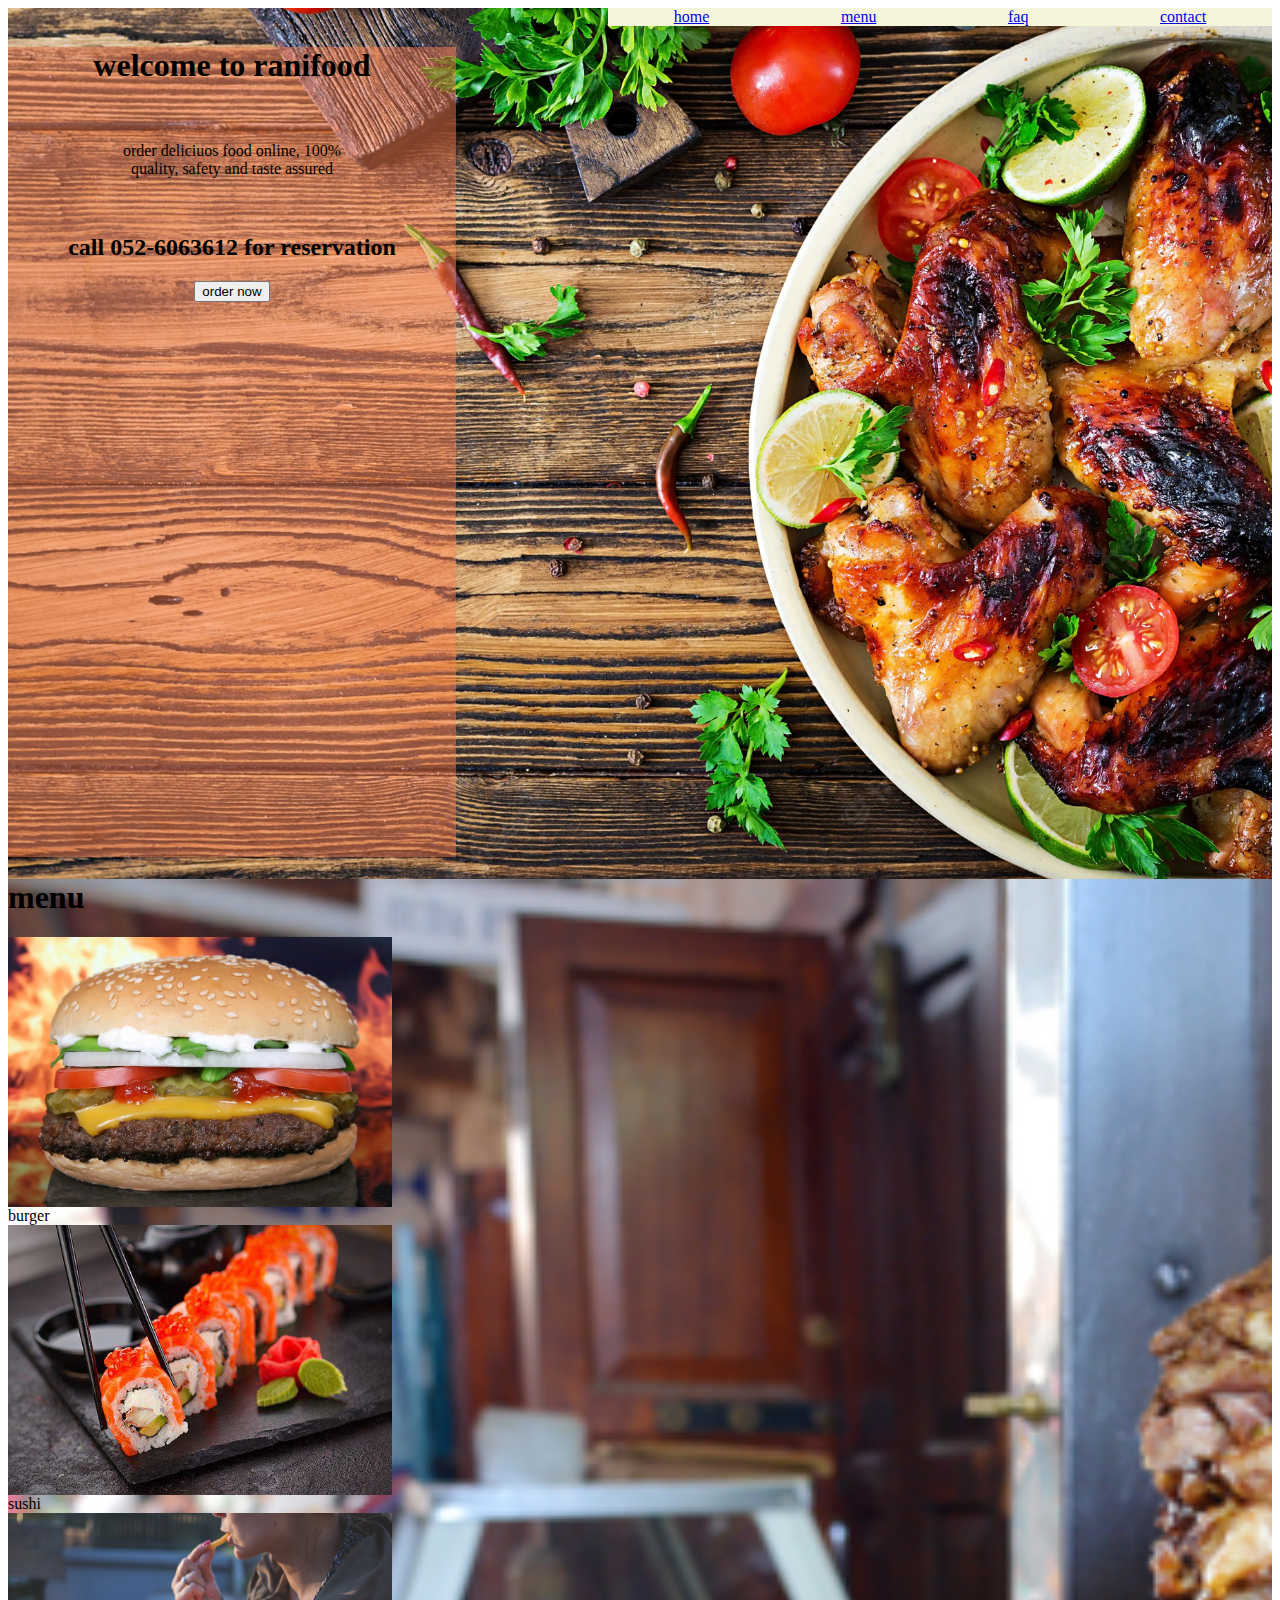
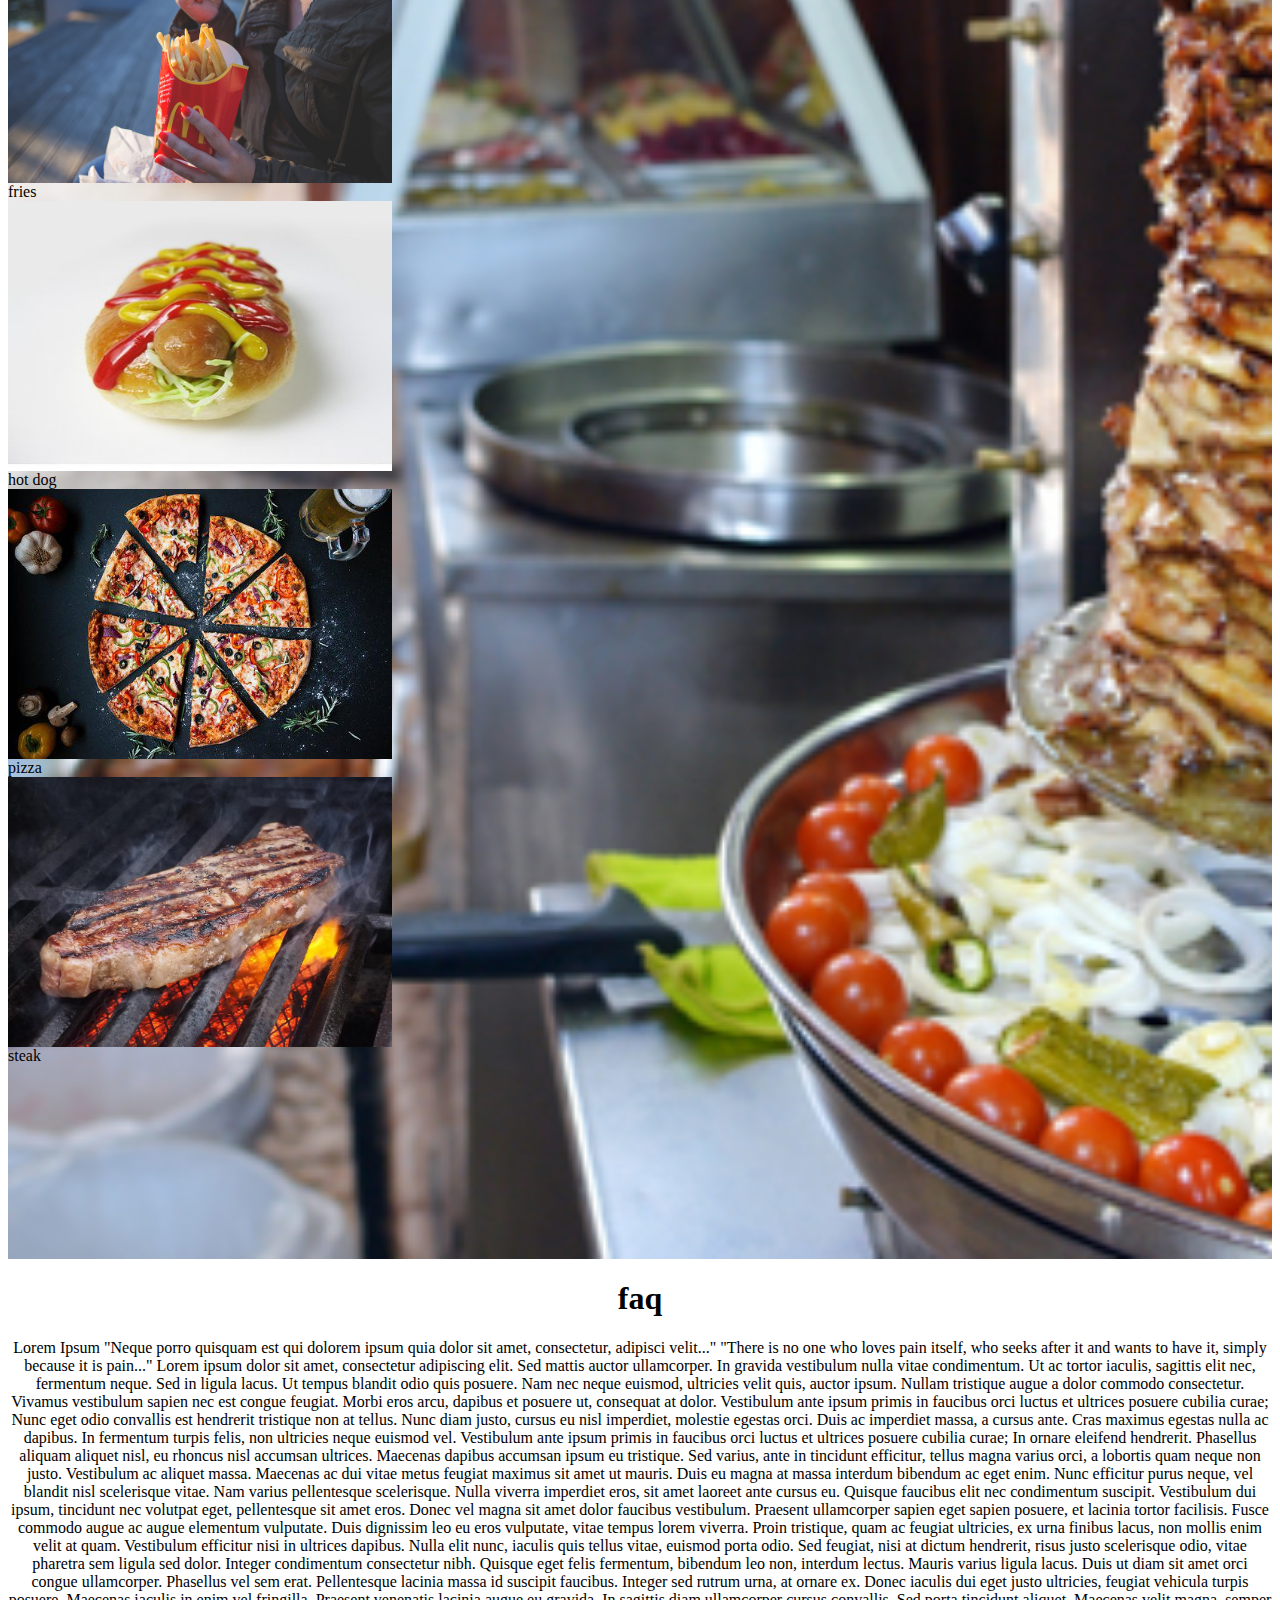
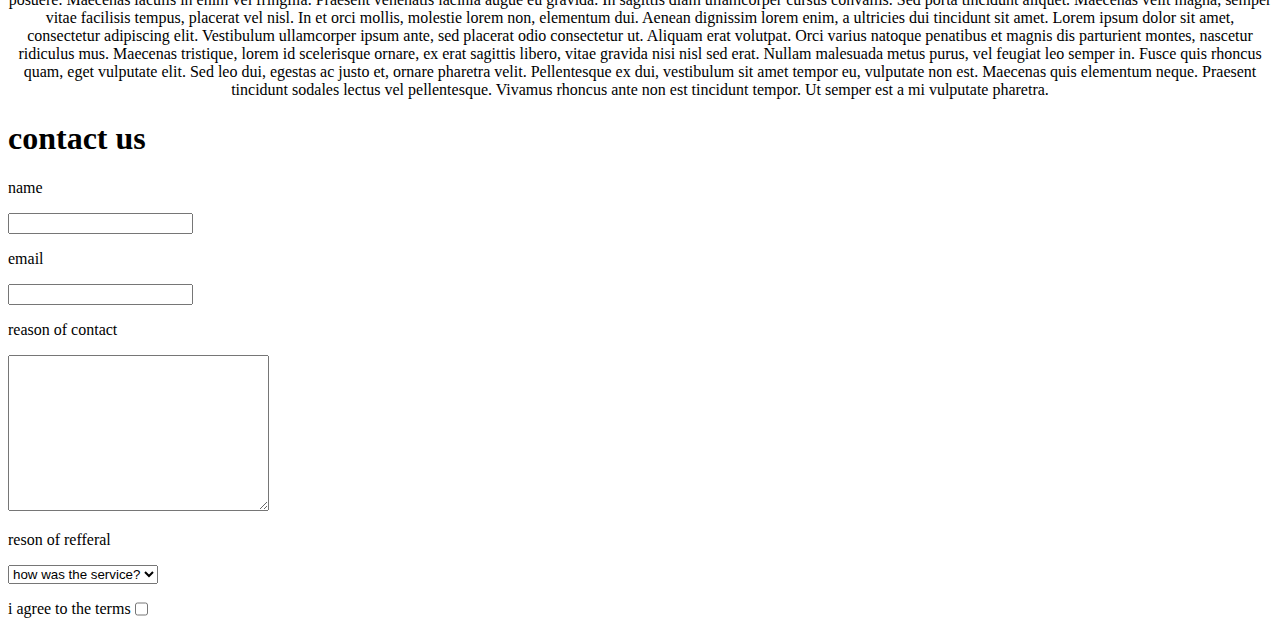
==== index.html @ 1fb55b21 "first time" ====
<!DOCTYPE html>
<html lang="en">
  <head>
    <meta charset="UTF-8" />
    <meta http-equiv="X-UA-Compatible" content="IE=edge" />
    <meta name="viewport" content="width=device-width, initial-scale=1.0" />
    <title>Document</title>
    <link rel="stylesheet" href="styles.css" />
  </head>
  <body>
    <div class="container1">
      <div class="link1">
        <a href="#home">home</a>
        <a href="#menu">menu</a>
        <a href="#faq">faq</a>
        <a href="#contact">contact </a>
      </div>

      <div class="homesection">
        <h1 id="home">welcome to ranifood</h1>
        <br />
        <br />
        order deliciuos food online, 100%
        <br />
        quality, safety and taste assured
        <br />
        <br />
        <br />
        <h2>call 052-6063612 for reservation</h2>
        <button type="button" onclick="alert('Hello world!')">order now</button>
      </div>

<div class="container2">
    <h1 id="menu">menu</h1>
  <div id="food">
    <img src="hamburger1.jpg" alt="">
    burger
  
  
    <img src="suhi1.jpg" alt="">
    sushi
  
  
    <img src="fries.jpg" alt="">
    fries
  
  
    <img src="hot dog.jpg" alt="">
    hot dog
  
  
    <img src="pizza.jpg" alt="">
    pizza
  
  
    <img src="steak-1076665_960_720.jpg" alt="">
    steak
  
  </div>

</div>

<div class="container3">

  <div id="faq">
    <h1>
      faq
    </h1>
    Lorem Ipsum
"Neque porro quisquam est qui dolorem ipsum quia dolor sit amet, consectetur, adipisci velit..."
"There is no one who loves pain itself, who seeks after it and wants to have it, simply because it is pain..."
    Lorem ipsum dolor sit amet, consectetur adipiscing elit. Sed mattis auctor ullamcorper. In gravida vestibulum nulla vitae condimentum. Ut ac tortor iaculis, sagittis elit nec, fermentum neque. Sed in ligula lacus. Ut tempus blandit odio quis posuere. Nam nec neque euismod, ultricies velit quis, auctor ipsum. Nullam tristique augue a dolor commodo consectetur. Vivamus vestibulum sapien nec est congue feugiat. Morbi eros arcu, dapibus et posuere ut, consequat at dolor. Vestibulum ante ipsum primis in faucibus orci luctus et ultrices posuere cubilia curae; Nunc eget odio convallis est hendrerit tristique non at tellus. Nunc diam justo, cursus eu nisl imperdiet, molestie egestas orci. Duis ac imperdiet massa, a cursus ante. Cras maximus egestas nulla ac dapibus.

    In fermentum turpis felis, non ultricies neque euismod vel. Vestibulum ante ipsum primis in faucibus orci luctus et ultrices posuere cubilia curae; In ornare eleifend hendrerit. Phasellus aliquam aliquet nisl, eu rhoncus nisl accumsan ultrices. Maecenas dapibus accumsan ipsum eu tristique. Sed varius, ante in tincidunt efficitur, tellus magna varius orci, a lobortis quam neque non justo. Vestibulum ac aliquet massa. Maecenas ac dui vitae metus feugiat maximus sit amet ut mauris. Duis eu magna at massa interdum bibendum ac eget enim. Nunc efficitur purus neque, vel blandit nisl scelerisque vitae. Nam varius pellentesque scelerisque. Nulla viverra imperdiet eros, sit amet laoreet ante cursus eu. Quisque faucibus elit nec condimentum suscipit. Vestibulum dui ipsum, tincidunt nec volutpat eget, pellentesque sit amet eros. Donec vel magna sit amet dolor faucibus vestibulum.
    
    Praesent ullamcorper sapien eget sapien posuere, et lacinia tortor facilisis. Fusce commodo augue ac augue elementum vulputate. Duis dignissim leo eu eros vulputate, vitae tempus lorem viverra. Proin tristique, quam ac feugiat ultricies, ex urna finibus lacus, non mollis enim velit at quam. Vestibulum efficitur nisi in ultrices dapibus. Nulla elit nunc, iaculis quis tellus vitae, euismod porta odio. Sed feugiat, nisi at dictum hendrerit, risus justo scelerisque odio, vitae pharetra sem ligula sed dolor. Integer condimentum consectetur nibh. Quisque eget felis fermentum, bibendum leo non, interdum lectus. Mauris varius ligula lacus. Duis ut diam sit amet orci congue ullamcorper.
    
    Phasellus vel sem erat. Pellentesque lacinia massa id suscipit faucibus. Integer sed rutrum urna, at ornare ex. Donec iaculis dui eget justo ultricies, feugiat vehicula turpis posuere. Maecenas iaculis in enim vel fringilla. Praesent venenatis lacinia augue eu gravida. In sagittis diam ullamcorper cursus convallis. Sed porta tincidunt aliquet. Maecenas velit magna, semper vitae facilisis tempus, placerat vel nisl. In et orci mollis, molestie lorem non, elementum dui. Aenean dignissim lorem enim, a ultricies dui tincidunt sit amet. Lorem ipsum dolor sit amet, consectetur adipiscing elit.
    
    Vestibulum ullamcorper ipsum ante, sed placerat odio consectetur ut. Aliquam erat volutpat. Orci varius natoque penatibus et magnis dis parturient montes, nascetur ridiculus mus. Maecenas tristique, lorem id scelerisque ornare, ex erat sagittis libero, vitae gravida nisi nisl sed erat. Nullam malesuada metus purus, vel feugiat leo semper in. Fusce quis rhoncus quam, eget vulputate elit. Sed leo dui, egestas ac justo et, ornare pharetra velit. Pellentesque ex dui, vestibulum sit amet tempor eu, vulputate non est. Maecenas quis elementum neque. Praesent tincidunt sodales lectus vel pellentesque. Vivamus rhoncus ante non est tincidunt tempor. Ut semper est a mi vulputate pharetra.

  </div>
</div>

<div class="container4">
<h1 id="contact">contact us</h1>
  <div>
    <p> name</p>
    <input type="text">
    <p>email</p>
    <input type="email" name="" id="">
    <p>reason of contact</p>
    <textarea name="" id="" cols="30" rows="10"></textarea>
    <br>
    <p>reson of refferal</p>
<select name="reson of refferal" id="">
  <option value="">how was the service?</option>
  <option value="">the service was great</option>
  <option value="">the service was fine</option>
  <option value="">the service was bad</option>
  <option value="">the service was awful</option>
</select>
  </div>
  <div id="terms">
<p>i agree to the terms</p>
<input type="checkbox" name="" id="">
</div>
</div>
  </body>
</html>
---- styles.css ----
.container1 {
    background-image: url(/background.webp);
    background-position: center;
    background-repeat: no-repeat;
    background-size: cover;
    height: 100vh;
    width: 100wh;
}

.link1 {
    background-color: beige;
    display: flex;
    justify-content: space-around;
    margin-left: 600px;
}

.homesection {
    background-color: rgba(255, 127, 80, 0.47);
    height: 90vh;
    width: 35vw;
    text-align: center;
}

img {
    width: 30vw;
    height: 30vh;
}

.container2 {
    background-image: url(/background2.jpg);
    background-position: center;
    background-repeat: no-repeat;
    background-size: cover;
    height: 220vh;
    width: 100wh;


}

#food {
    display: flex;
    justify-content: space-between;
    flex-direction: column;
}


.container3 {
    text-align: center;
}

#terms {
    display: flex
}
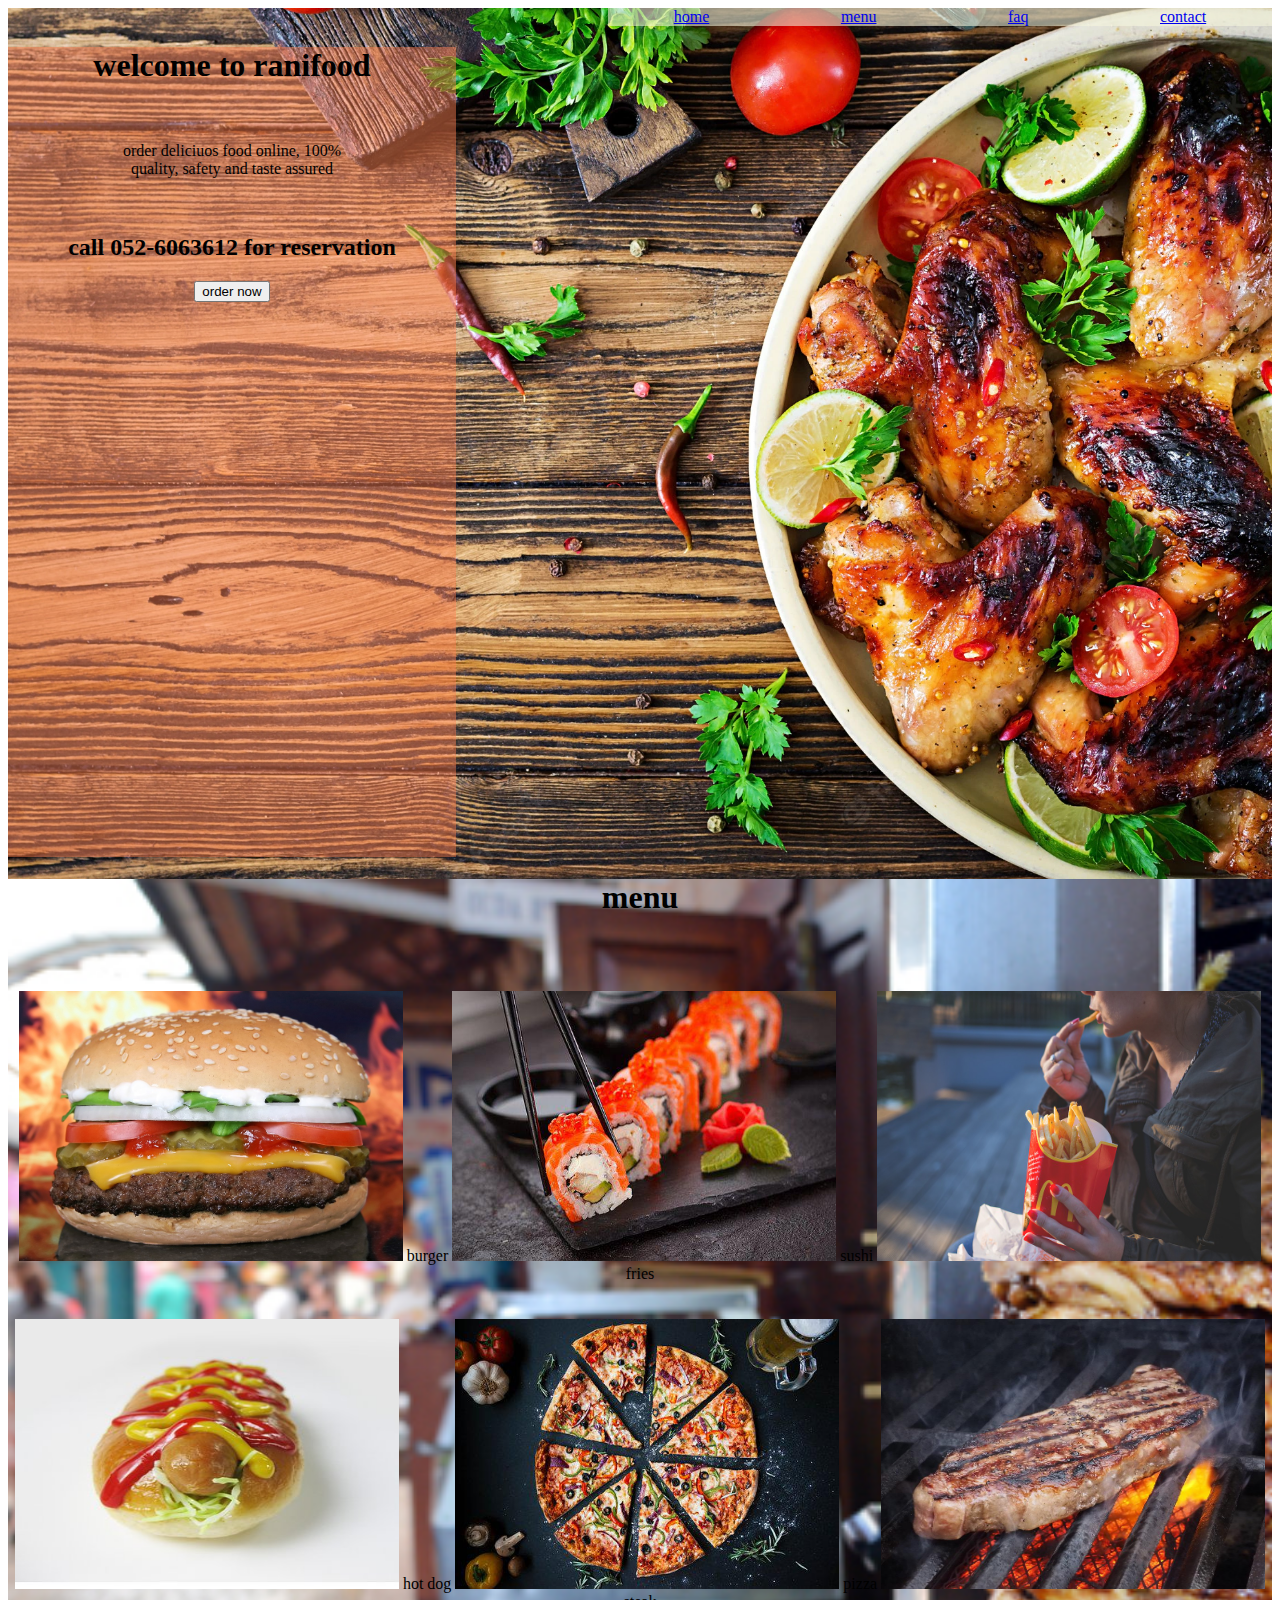
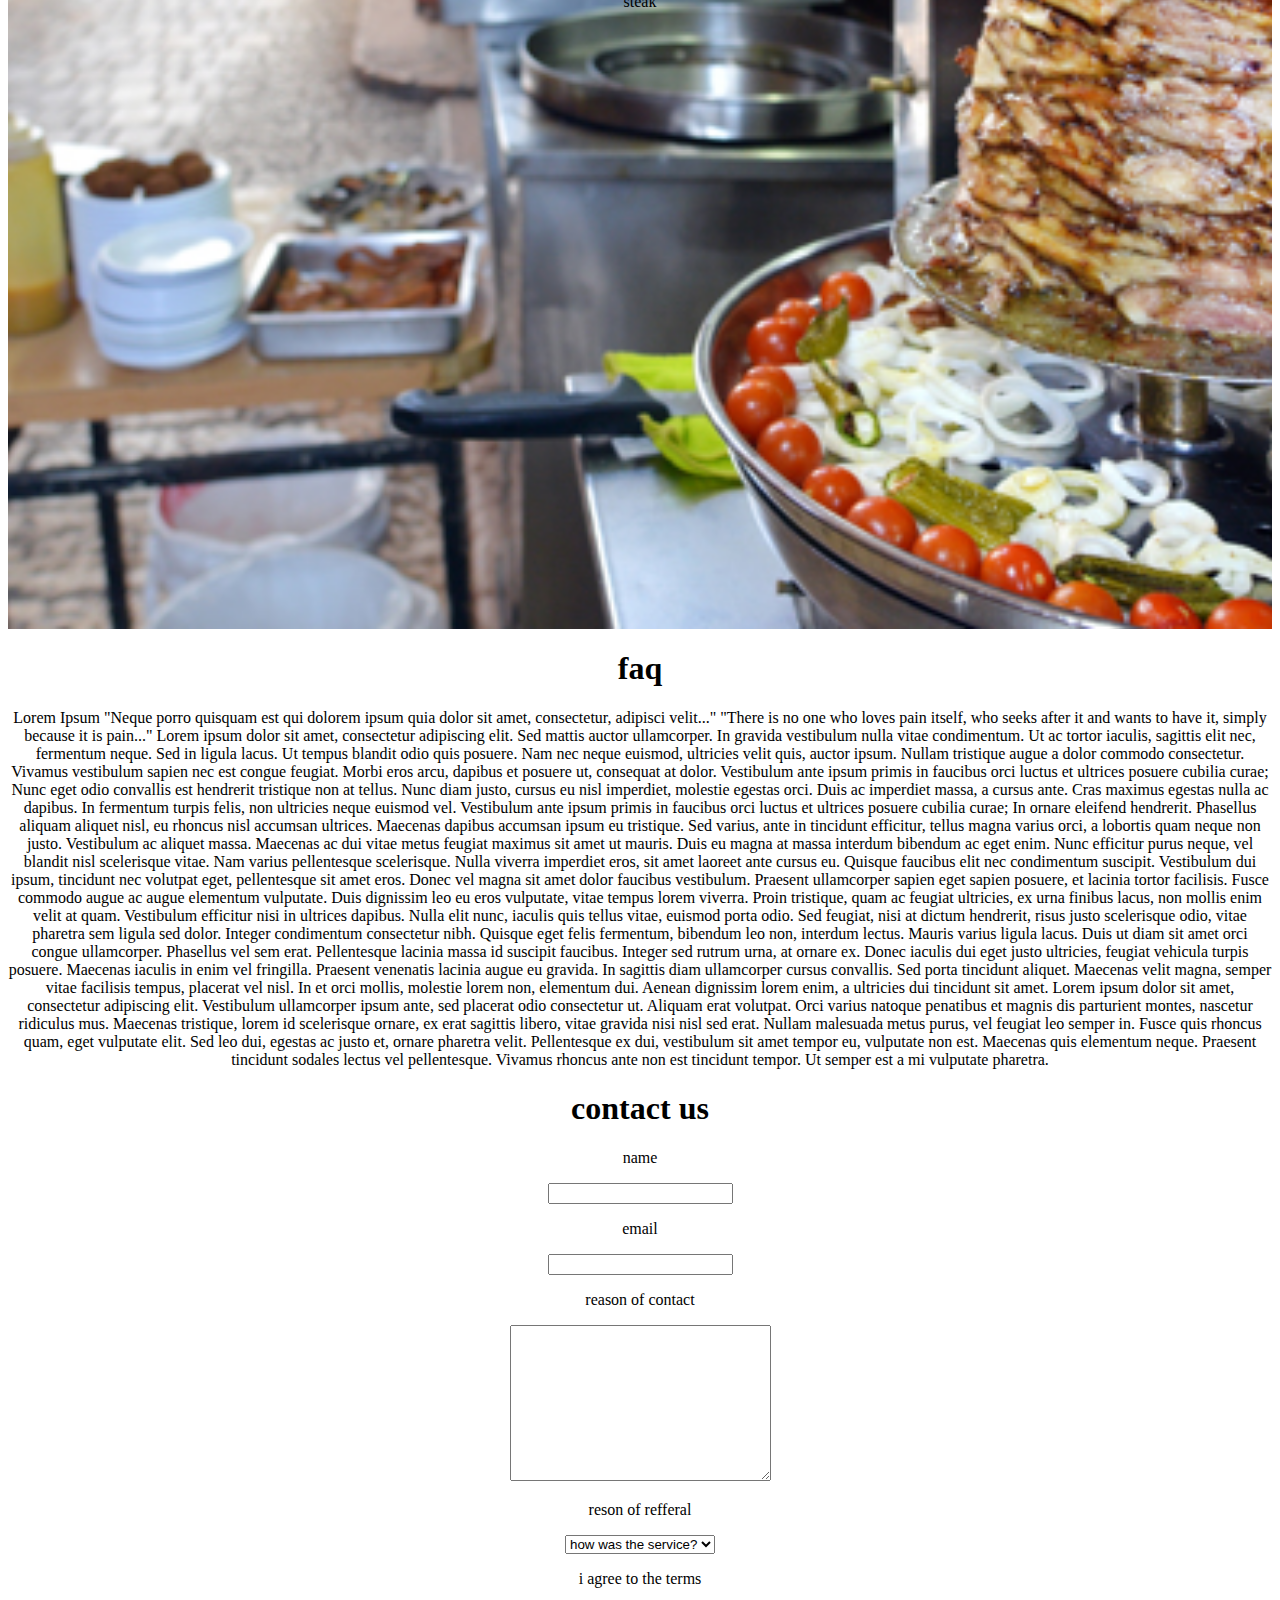
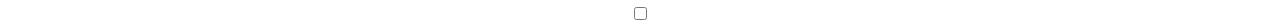
==== commit 67f6e984: "2" ====
--- a/index.html
+++ b/index.html
@@ -32,7 +32,8 @@
 
 <div class="container2">
     <h1 id="menu">menu</h1>
-  <div id="food">
+  <div class="food">
+    <br><br><br>
     <img src="hamburger1.jpg" alt="">
     burger
   
@@ -43,7 +44,10 @@
   
     <img src="fries.jpg" alt="">
     fries
-  
+  </div>
+
+  <br><br>
+  <div class="food"> 
   
     <img src="hot dog.jpg" alt="">
     hot dog
--- a/styles.css
+++ b/styles.css
@@ -8,7 +8,7 @@
 }
 
 .link1 {
-    background-color: beige;
+    background-color: rgba(245, 245, 220, 0.586);
     display: flex;
     justify-content: space-around;
     margin-left: 600px;
@@ -31,8 +31,9 @@
     background-position: center;
     background-repeat: no-repeat;
     background-size: cover;
-    height: 220vh;
+    height: 150vh;
     width: 100wh;
+    text-align: center;
 
 
 }
@@ -49,5 +50,11 @@
 }
 
 #terms {
-    display: flex
+    text-align: center;
+
+
+}
+
+.container4 {
+    text-align: center;
 }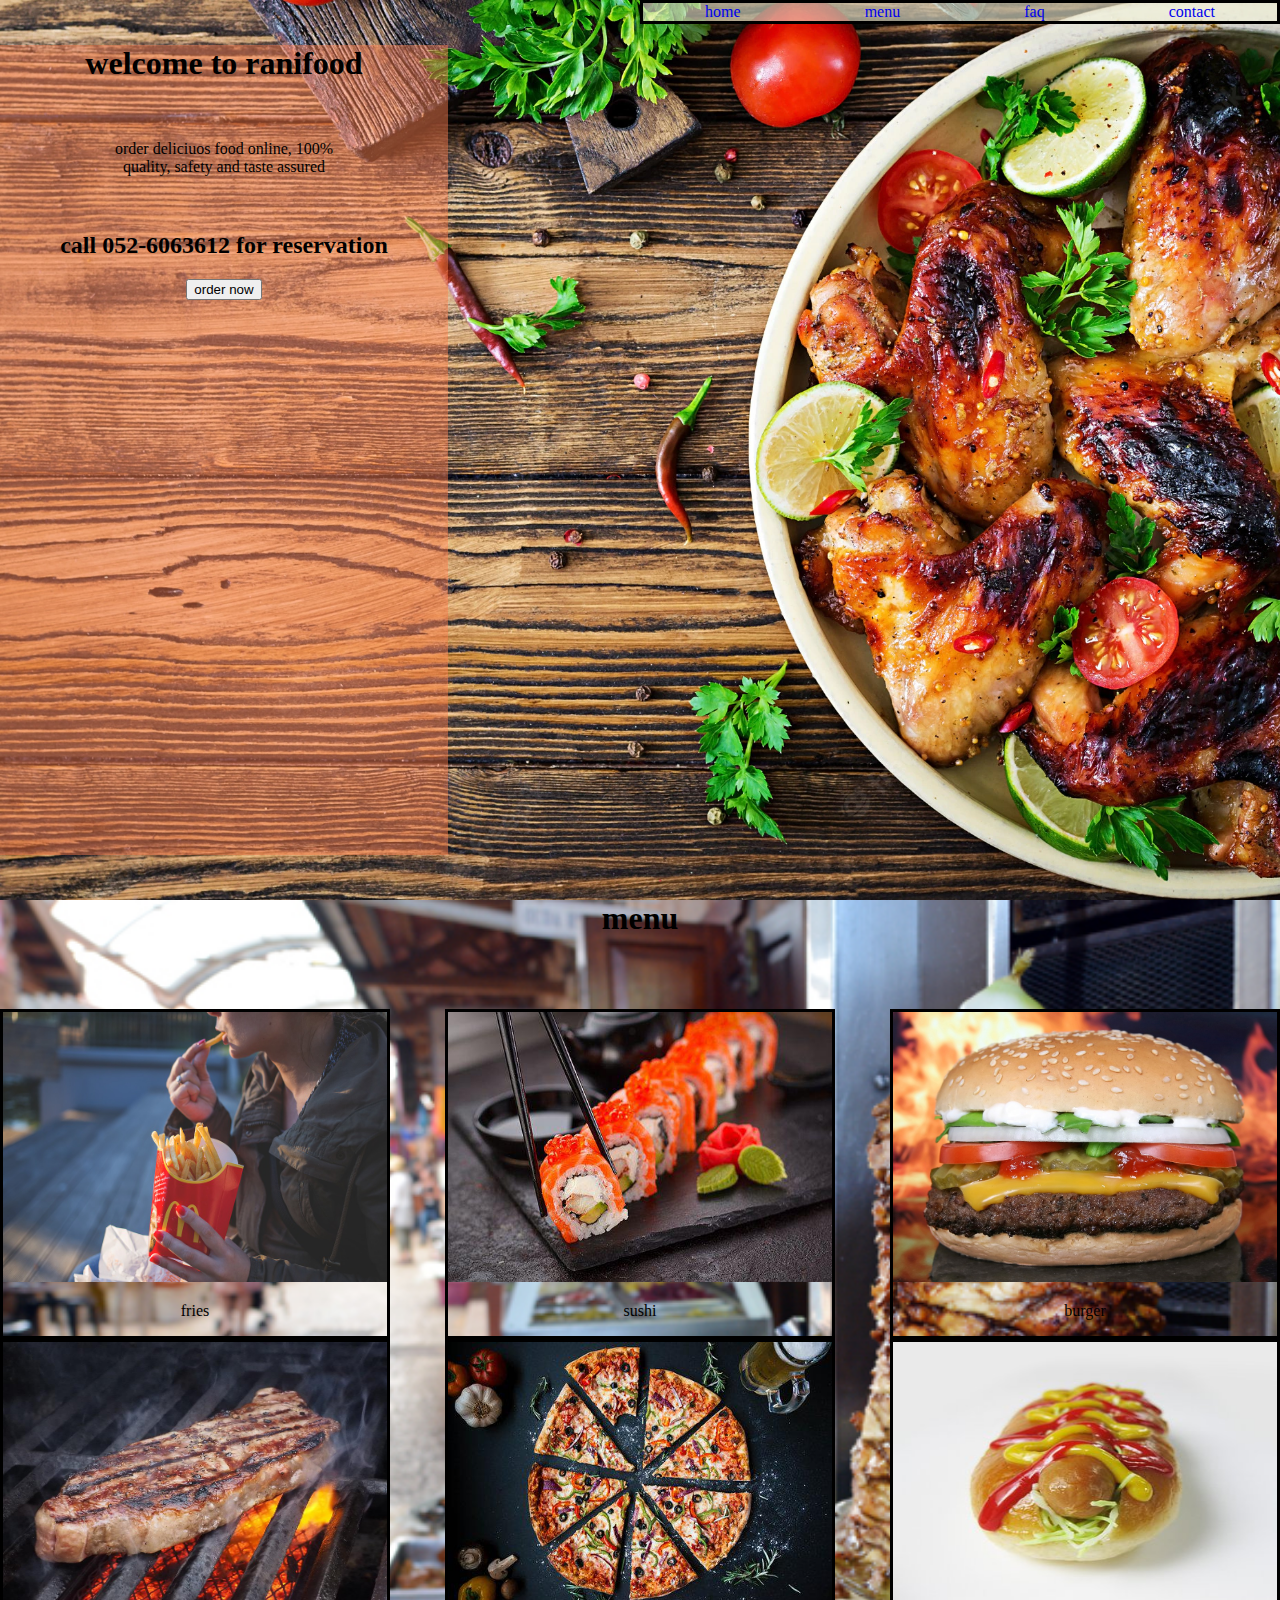
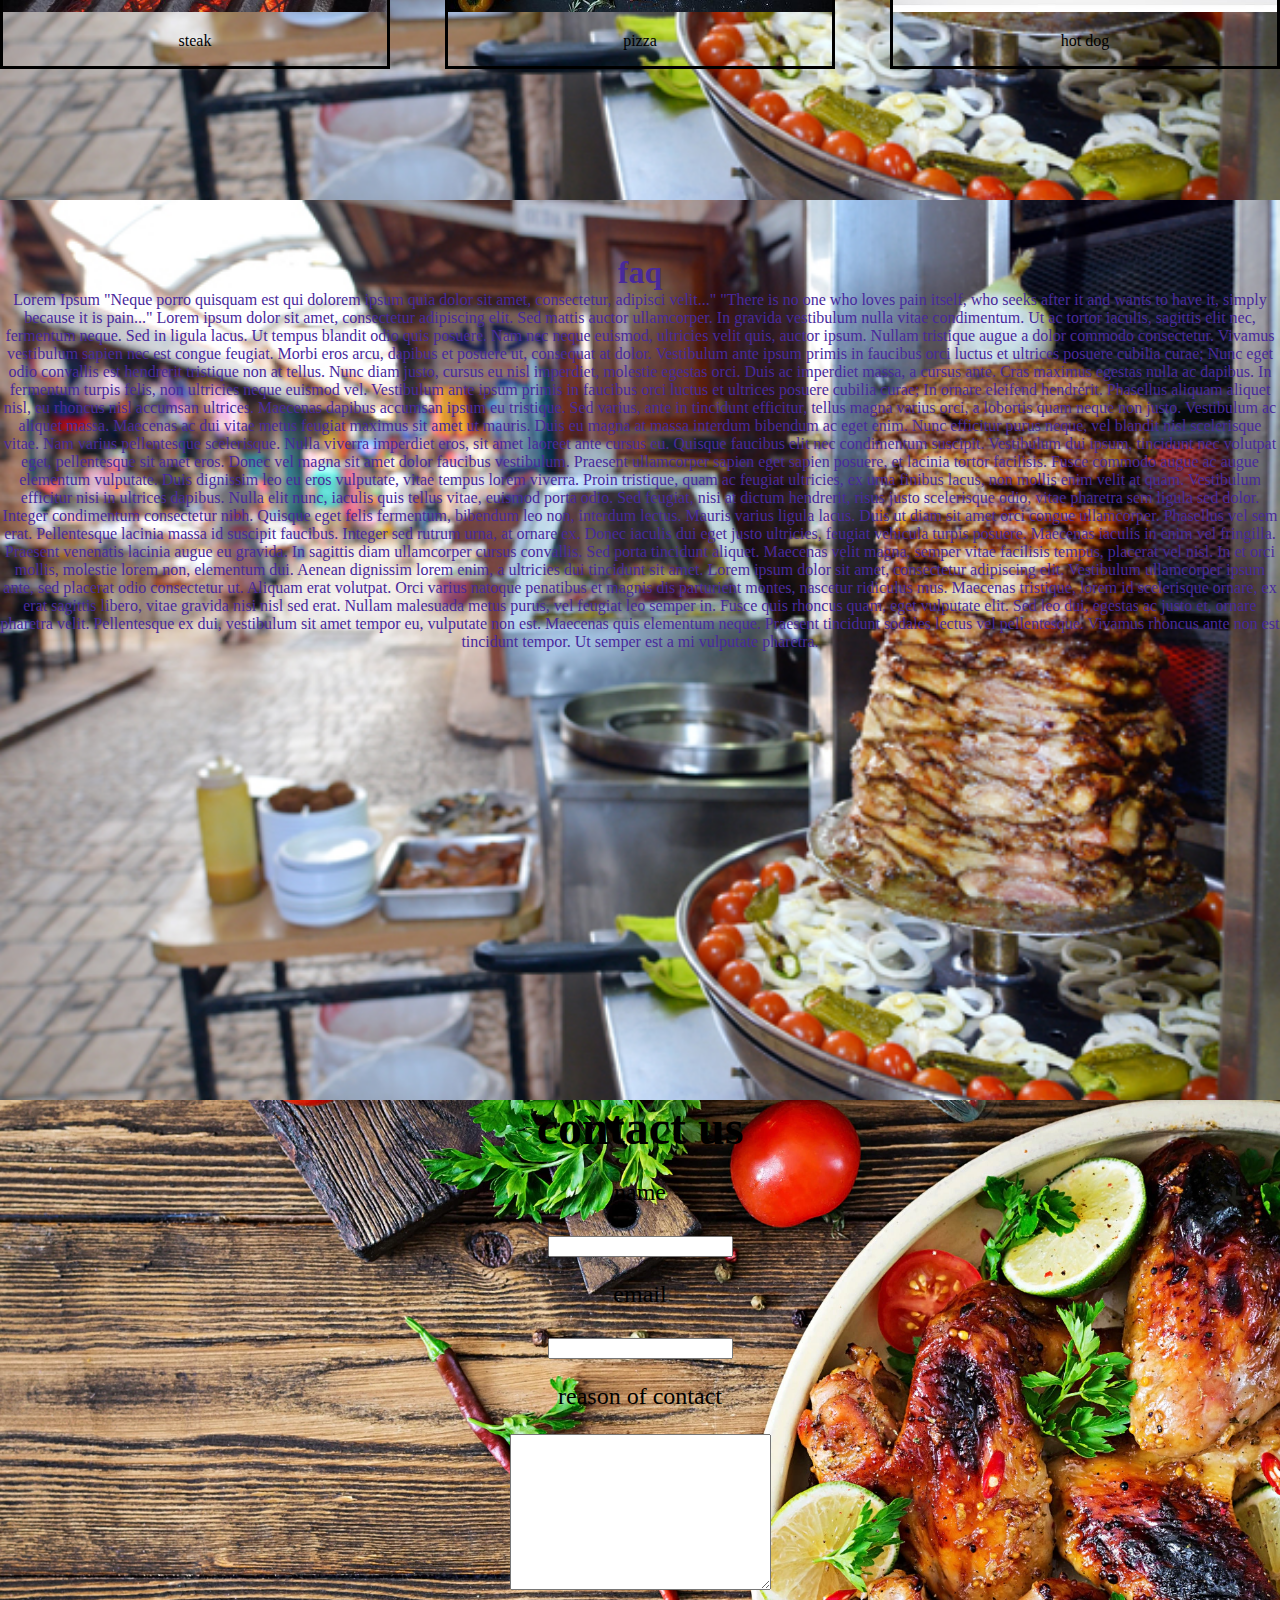
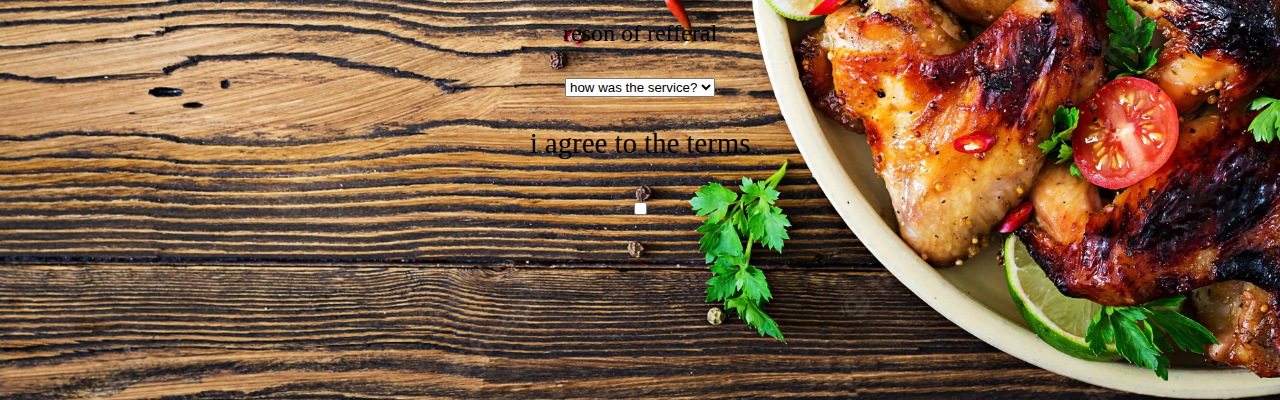
==== commit ed66722b: "3" ====
--- a/index.html
+++ b/index.html
@@ -1,114 +1,172 @@
 <!DOCTYPE html>
 <html lang="en">
-  <head>
-    <meta charset="UTF-8" />
-    <meta http-equiv="X-UA-Compatible" content="IE=edge" />
-    <meta name="viewport" content="width=device-width, initial-scale=1.0" />
-    <title>Document</title>
-    <link rel="stylesheet" href="styles.css" />
-  </head>
-  <body>
-    <div class="container1">
-      <div class="link1">
-        <a href="#home">home</a>
-        <a href="#menu">menu</a>
-        <a href="#faq">faq</a>
-        <a href="#contact">contact </a>
+
+<head>
+  <meta charset="UTF-8" />
+  <meta http-equiv="X-UA-Compatible" content="IE=edge" />
+  <meta name="viewport" content="width=device-width, initial-scale=1.0" />
+  <title>Document</title>
+  <link rel="stylesheet" href="styles.css" />
+</head>
+
+<body>
+
+  <div class="container1">
+    <div class="nav-tool">
+
+      <span><a href="#home">home</a></span>
+      <span><a href="#menu">menu</a></span>
+      <span><a href="#faq">faq</a></span>
+      <span><a href="#contact">contact </a></span>
+
+
+
+
+
+
+    </div>
+
+    <div class="homesection">
+      <h1 id="home">welcome to ranifood</h1>
+      <br />
+      <br />
+      order deliciuos food online, 100%
+      <br />
+      quality, safety and taste assured
+      <br />
+      <br />
+      <br />
+      <h2>call 052-6063612 for reservation</h2>
+      <button id="first-button" type="button" onclick="alert('Hello world!')">order now</button>
+      <br>
+      <br><br>
+
+    </div>
+
+  </div>
+
+
+  <div class="container2">
+    <h1 id="menu">menu</h1>
+    <br><br><br><br>
+    <div class="food">
+      <div class="food1"><img src="hamburger1.jpg" alt="">
+        <p> burger</p>
       </div>
 
-      <div class="homesection">
-        <h1 id="home">welcome to ranifood</h1>
-        <br />
-        <br />
-        order deliciuos food online, 100%
-        <br />
-        quality, safety and taste assured
-        <br />
-        <br />
-        <br />
-        <h2>call 052-6063612 for reservation</h2>
-        <button type="button" onclick="alert('Hello world!')">order now</button>
+
+
+      <div class="food1">
+        <img src="suhi1.jpg" alt="">
+        <p>sushi</p>
       </div>
 
-<div class="container2">
-    <h1 id="menu">menu</h1>
-  <div class="food">
-    <br><br><br>
-    <img src="hamburger1.jpg" alt="">
-    burger
-  
-  
-    <img src="suhi1.jpg" alt="">
-    sushi
-  
-  
-    <img src="fries.jpg" alt="">
-    fries
+
+
+      <div class="food1"> <img src="fries.jpg" alt="">
+        <p>fries</p>
+      </div>
+
+    </div>
+
+
+    <div class="food">
+      <div class="food1"><img src="hot dog.jpg" alt="">
+        <p>hot dog</p>
+      </div>
+
+
+      <div class="food1"><img src="pizza.jpg" alt="">
+        <p>pizza</p>
+      </div>
+
+
+      <div class="food1"><img src="steak-1076665_960_720.jpg" alt="">
+        <p>steak</p>
+      </div>
+
+
+    </div>
+
   </div>
 
-  <br><br>
-  <div class="food"> 
-  
-    <img src="hot dog.jpg" alt="">
-    hot dog
-  
-  
-    <img src="pizza.jpg" alt="">
-    pizza
-  
-  
-    <img src="steak-1076665_960_720.jpg" alt="">
-    steak
-  
+  <div class="container3">
+
+    <div id="faq">
+      <br><br><br>
+      <h1 id="faq1">
+        faq
+      </h1>
+      Lorem Ipsum
+      "Neque porro quisquam est qui dolorem ipsum quia dolor sit amet, consectetur, adipisci velit..."
+      "There is no one who loves pain itself, who seeks after it and wants to have it, simply because it is pain..."
+      Lorem ipsum dolor sit amet, consectetur adipiscing elit. Sed mattis auctor ullamcorper. In gravida vestibulum
+      nulla vitae condimentum. Ut ac tortor iaculis, sagittis elit nec, fermentum neque. Sed in ligula lacus. Ut tempus
+      blandit odio quis posuere. Nam nec neque euismod, ultricies velit quis, auctor ipsum. Nullam tristique augue a
+      dolor commodo consectetur. Vivamus vestibulum sapien nec est congue feugiat. Morbi eros arcu, dapibus et posuere
+      ut, consequat at dolor. Vestibulum ante ipsum primis in faucibus orci luctus et ultrices posuere cubilia curae;
+      Nunc eget odio convallis est hendrerit tristique non at tellus. Nunc diam justo, cursus eu nisl imperdiet,
+      molestie egestas orci. Duis ac imperdiet massa, a cursus ante. Cras maximus egestas nulla ac dapibus.
+
+      In fermentum turpis felis, non ultricies neque euismod vel. Vestibulum ante ipsum primis in faucibus orci luctus
+      et ultrices posuere cubilia curae; In ornare eleifend hendrerit. Phasellus aliquam aliquet nisl, eu rhoncus nisl
+      accumsan ultrices. Maecenas dapibus accumsan ipsum eu tristique. Sed varius, ante in tincidunt efficitur, tellus
+      magna varius orci, a lobortis quam neque non justo. Vestibulum ac aliquet massa. Maecenas ac dui vitae metus
+      feugiat maximus sit amet ut mauris. Duis eu magna at massa interdum bibendum ac eget enim. Nunc efficitur purus
+      neque, vel blandit nisl scelerisque vitae. Nam varius pellentesque scelerisque. Nulla viverra imperdiet eros, sit
+      amet laoreet ante cursus eu. Quisque faucibus elit nec condimentum suscipit. Vestibulum dui ipsum, tincidunt nec
+      volutpat eget, pellentesque sit amet eros. Donec vel magna sit amet dolor faucibus vestibulum.
+
+      Praesent ullamcorper sapien eget sapien posuere, et lacinia tortor facilisis. Fusce commodo augue ac augue
+      elementum vulputate. Duis dignissim leo eu eros vulputate, vitae tempus lorem viverra. Proin tristique, quam ac
+      feugiat ultricies, ex urna finibus lacus, non mollis enim velit at quam. Vestibulum efficitur nisi in ultrices
+      dapibus. Nulla elit nunc, iaculis quis tellus vitae, euismod porta odio. Sed feugiat, nisi at dictum hendrerit,
+      risus justo scelerisque odio, vitae pharetra sem ligula sed dolor. Integer condimentum consectetur nibh. Quisque
+      eget felis fermentum, bibendum leo non, interdum lectus. Mauris varius ligula lacus. Duis ut diam sit amet orci
+      congue ullamcorper.
+
+      Phasellus vel sem erat. Pellentesque lacinia massa id suscipit faucibus. Integer sed rutrum urna, at ornare ex.
+      Donec iaculis dui eget justo ultricies, feugiat vehicula turpis posuere. Maecenas iaculis in enim vel fringilla.
+      Praesent venenatis lacinia augue eu gravida. In sagittis diam ullamcorper cursus convallis. Sed porta tincidunt
+      aliquet. Maecenas velit magna, semper vitae facilisis tempus, placerat vel nisl. In et orci mollis, molestie lorem
+      non, elementum dui. Aenean dignissim lorem enim, a ultricies dui tincidunt sit amet. Lorem ipsum dolor sit amet,
+      consectetur adipiscing elit.
+
+      Vestibulum ullamcorper ipsum ante, sed placerat odio consectetur ut. Aliquam erat volutpat. Orci varius natoque
+      penatibus et magnis dis parturient montes, nascetur ridiculus mus. Maecenas tristique, lorem id scelerisque
+      ornare, ex erat sagittis libero, vitae gravida nisi nisl sed erat. Nullam malesuada metus purus, vel feugiat leo
+      semper in. Fusce quis rhoncus quam, eget vulputate elit. Sed leo dui, egestas ac justo et, ornare pharetra velit.
+      Pellentesque ex dui, vestibulum sit amet tempor eu, vulputate non est. Maecenas quis elementum neque. Praesent
+      tincidunt sodales lectus vel pellentesque. Vivamus rhoncus ante non est tincidunt tempor. Ut semper est a mi
+      vulputate pharetra.
+
+    </div>
   </div>
 
-</div>
+  <div class="container4">
+    <h1 id="contact">contact us</h1>
+    <div>
+      <p> name</p>
+      <input type="text" id="name1">
+      <p>email</p>
+      <input type="email" name="" id="email1">
+      <p>reason of contact</p>
+      <textarea name="" id="" cols="30" rows="10"></textarea>
+      <br>
+      <p>reson of refferal</p>
+      <select name="reson of refferal" id="">
+        <option value="">how was the service?</option>
+        <option value="">the service was great</option>
+        <option value="">the service was fine</option>
+        <option value="">the service was bad</option>
+        <option value="">the service was awful</option>
+      </select>
+    </div>
+    <div id="terms">
+      <p>i agree to the terms</p>
+      <input type="checkbox" name="" id="">
+    </div>
+  </div>
+</body>
 
-<div class="container3">
-
-  <div id="faq">
-    <h1>
-      faq
-    </h1>
-    Lorem Ipsum
-"Neque porro quisquam est qui dolorem ipsum quia dolor sit amet, consectetur, adipisci velit..."
-"There is no one who loves pain itself, who seeks after it and wants to have it, simply because it is pain..."
-    Lorem ipsum dolor sit amet, consectetur adipiscing elit. Sed mattis auctor ullamcorper. In gravida vestibulum nulla vitae condimentum. Ut ac tortor iaculis, sagittis elit nec, fermentum neque. Sed in ligula lacus. Ut tempus blandit odio quis posuere. Nam nec neque euismod, ultricies velit quis, auctor ipsum. Nullam tristique augue a dolor commodo consectetur. Vivamus vestibulum sapien nec est congue feugiat. Morbi eros arcu, dapibus et posuere ut, consequat at dolor. Vestibulum ante ipsum primis in faucibus orci luctus et ultrices posuere cubilia curae; Nunc eget odio convallis est hendrerit tristique non at tellus. Nunc diam justo, cursus eu nisl imperdiet, molestie egestas orci. Duis ac imperdiet massa, a cursus ante. Cras maximus egestas nulla ac dapibus.
-
-    In fermentum turpis felis, non ultricies neque euismod vel. Vestibulum ante ipsum primis in faucibus orci luctus et ultrices posuere cubilia curae; In ornare eleifend hendrerit. Phasellus aliquam aliquet nisl, eu rhoncus nisl accumsan ultrices. Maecenas dapibus accumsan ipsum eu tristique. Sed varius, ante in tincidunt efficitur, tellus magna varius orci, a lobortis quam neque non justo. Vestibulum ac aliquet massa. Maecenas ac dui vitae metus feugiat maximus sit amet ut mauris. Duis eu magna at massa interdum bibendum ac eget enim. Nunc efficitur purus neque, vel blandit nisl scelerisque vitae. Nam varius pellentesque scelerisque. Nulla viverra imperdiet eros, sit amet laoreet ante cursus eu. Quisque faucibus elit nec condimentum suscipit. Vestibulum dui ipsum, tincidunt nec volutpat eget, pellentesque sit amet eros. Donec vel magna sit amet dolor faucibus vestibulum.
-    
-    Praesent ullamcorper sapien eget sapien posuere, et lacinia tortor facilisis. Fusce commodo augue ac augue elementum vulputate. Duis dignissim leo eu eros vulputate, vitae tempus lorem viverra. Proin tristique, quam ac feugiat ultricies, ex urna finibus lacus, non mollis enim velit at quam. Vestibulum efficitur nisi in ultrices dapibus. Nulla elit nunc, iaculis quis tellus vitae, euismod porta odio. Sed feugiat, nisi at dictum hendrerit, risus justo scelerisque odio, vitae pharetra sem ligula sed dolor. Integer condimentum consectetur nibh. Quisque eget felis fermentum, bibendum leo non, interdum lectus. Mauris varius ligula lacus. Duis ut diam sit amet orci congue ullamcorper.
-    
-    Phasellus vel sem erat. Pellentesque lacinia massa id suscipit faucibus. Integer sed rutrum urna, at ornare ex. Donec iaculis dui eget justo ultricies, feugiat vehicula turpis posuere. Maecenas iaculis in enim vel fringilla. Praesent venenatis lacinia augue eu gravida. In sagittis diam ullamcorper cursus convallis. Sed porta tincidunt aliquet. Maecenas velit magna, semper vitae facilisis tempus, placerat vel nisl. In et orci mollis, molestie lorem non, elementum dui. Aenean dignissim lorem enim, a ultricies dui tincidunt sit amet. Lorem ipsum dolor sit amet, consectetur adipiscing elit.
-    
-    Vestibulum ullamcorper ipsum ante, sed placerat odio consectetur ut. Aliquam erat volutpat. Orci varius natoque penatibus et magnis dis parturient montes, nascetur ridiculus mus. Maecenas tristique, lorem id scelerisque ornare, ex erat sagittis libero, vitae gravida nisi nisl sed erat. Nullam malesuada metus purus, vel feugiat leo semper in. Fusce quis rhoncus quam, eget vulputate elit. Sed leo dui, egestas ac justo et, ornare pharetra velit. Pellentesque ex dui, vestibulum sit amet tempor eu, vulputate non est. Maecenas quis elementum neque. Praesent tincidunt sodales lectus vel pellentesque. Vivamus rhoncus ante non est tincidunt tempor. Ut semper est a mi vulputate pharetra.
-
-  </div>
-</div>
-
-<div class="container4">
-<h1 id="contact">contact us</h1>
-  <div>
-    <p> name</p>
-    <input type="text">
-    <p>email</p>
-    <input type="email" name="" id="">
-    <p>reason of contact</p>
-    <textarea name="" id="" cols="30" rows="10"></textarea>
-    <br>
-    <p>reson of refferal</p>
-<select name="reson of refferal" id="">
-  <option value="">how was the service?</option>
-  <option value="">the service was great</option>
-  <option value="">the service was fine</option>
-  <option value="">the service was bad</option>
-  <option value="">the service was awful</option>
-</select>
-  </div>
-  <div id="terms">
-<p>i agree to the terms</p>
-<input type="checkbox" name="" id="">
-</div>
-</div>
-  </body>
-</html>
+</html>--- a/styles.css
+++ b/styles.css
@@ -1,17 +1,53 @@
+body {
+    margin: 0;
+
+}
+
 .container1 {
     background-image: url(/background.webp);
     background-position: center;
     background-repeat: no-repeat;
     background-size: cover;
     height: 100vh;
-    width: 100wh;
+    width: 100vw;
+    z-index: 2;
+    position: relative;
+
+
+
 }
 
-.link1 {
+
+#menu {
+    text-align: center;
+    margin: 0;
+}
+
+.nav-tool {
     background-color: rgba(245, 245, 220, 0.586);
     display: flex;
     justify-content: space-around;
-    margin-left: 600px;
+    margin-left: 50%;
+    border-style: solid;
+    color: black;
+    margin-top: 0;
+    margin-bottom: 0;
+    margin-right: o;
+
+}
+
+
+
+a {
+    text-decoration: none;
+}
+
+a:visited {
+    color: rgb(20, 23, 18);
+}
+
+a:hover {
+    color: brown;
 }
 
 .homesection {
@@ -19,9 +55,13 @@
     height: 90vh;
     width: 35vw;
     text-align: center;
+    min-width: min-content;
 }
 
-img {
+
+
+
+.food img {
     width: 30vw;
     height: 30vh;
 }
@@ -31,30 +71,129 @@
     background-position: center;
     background-repeat: no-repeat;
     background-size: cover;
-    height: 150vh;
+    height: 100vh;
     width: 100wh;
     text-align: center;
 
 
+
 }
 
-#food {
+.food {
     display: flex;
     justify-content: space-between;
-    flex-direction: column;
+    flex-direction: row-reverse;
+    color: blue;
+
+}
+
+.food1 {
+    border-style: solid;
+    color: black;
+    padding-bottom: 0%;
+}
+
+.food1:hover {
+    border-style: dashed;
+    color: aquamarine;
 }
 
 
+
+
+
 .container3 {
+    background-image: url(/background2.jpg);
+    background-position: center;
+    background-repeat: no-repeat;
+    background-size: cover;
+    height: 100vh;
+    width: 100wh;
+    z-index: 2;
+    position: relative;
     text-align: center;
+    color: rgb(72, 41, 156);
+}
+
+#faq:hover {
+    color: aqua;
+
+}
+
+#faq1 {
+    margin: 0;
 }
 
 #terms {
     text-align: center;
+    font-size: larger;
 
 
 }
 
 .container4 {
+    background-image: url(/background.webp);
+    background-position: center;
+    background-repeat: no-repeat;
+    background-size: cover;
+    height: 100vh;
+    width: 100wh;
+    z-index: 2;
+    position: relative;
     text-align: center;
+    font-size: x-large;
+}
+
+#contact {
+    margin: 0%;
+}
+
+.container4:hover {
+
+    font-style: normal;
+    color: aqua;
+}
+
+#name1:hover {
+
+    transition-duration: 3000ms;
+    background-color: brown;
+}
+
+#email1:hover {
+    transition-duration: 3000ms;
+    background-color: brown;
+
+}
+
+/* psudo */
+#first-button:hover {
+    background-color: aquamarine;
+    transition-duration: 3000ms;
+
+}
+
+
+
+
+
+@media only screen and (max-width:400px) {
+    .homesection {
+
+        height: 80vh;
+        width: 50vw;
+    }
+
+
+}
+
+@media only screen and (max-width:400px) {
+    .nav-to {
+        background-image: url(/background.webp);
+        height: 50vh;
+        width: 50vw;
+        background-repeat: no-repeat;
+
+    }
+
 }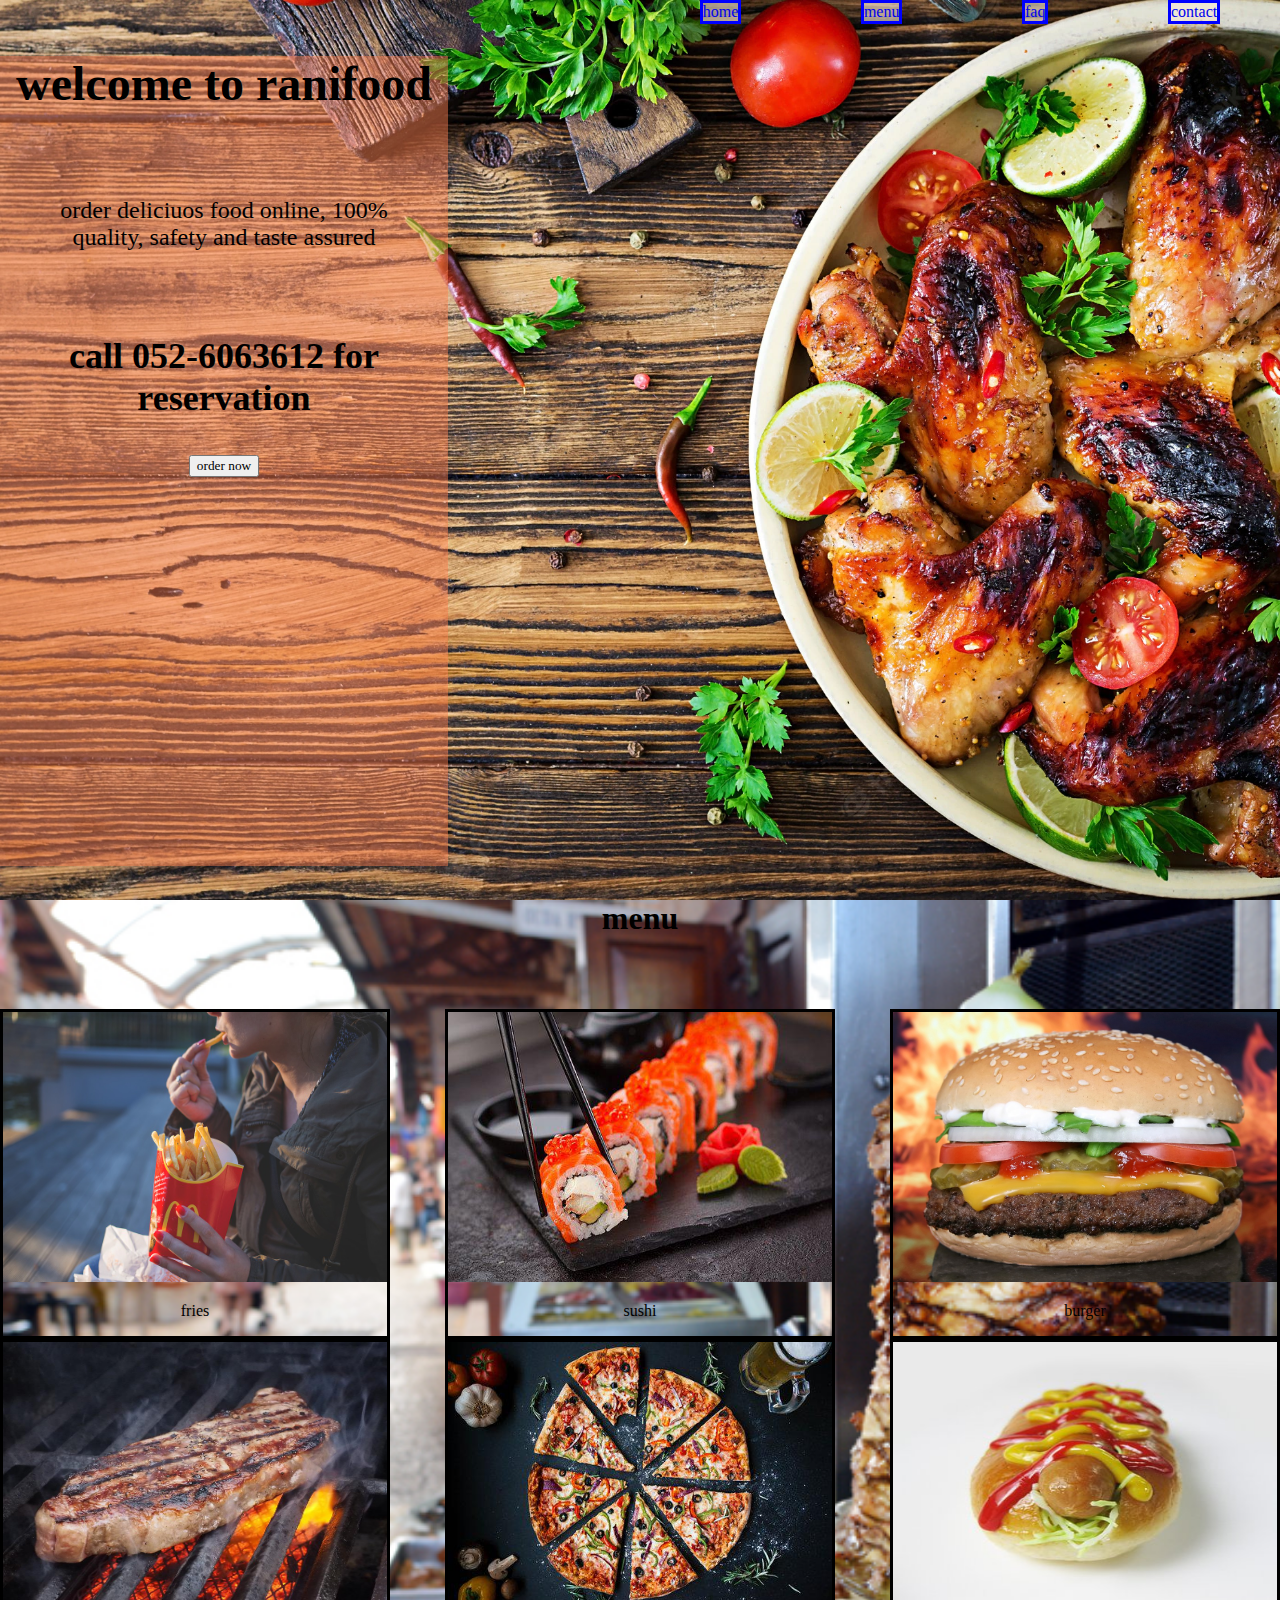
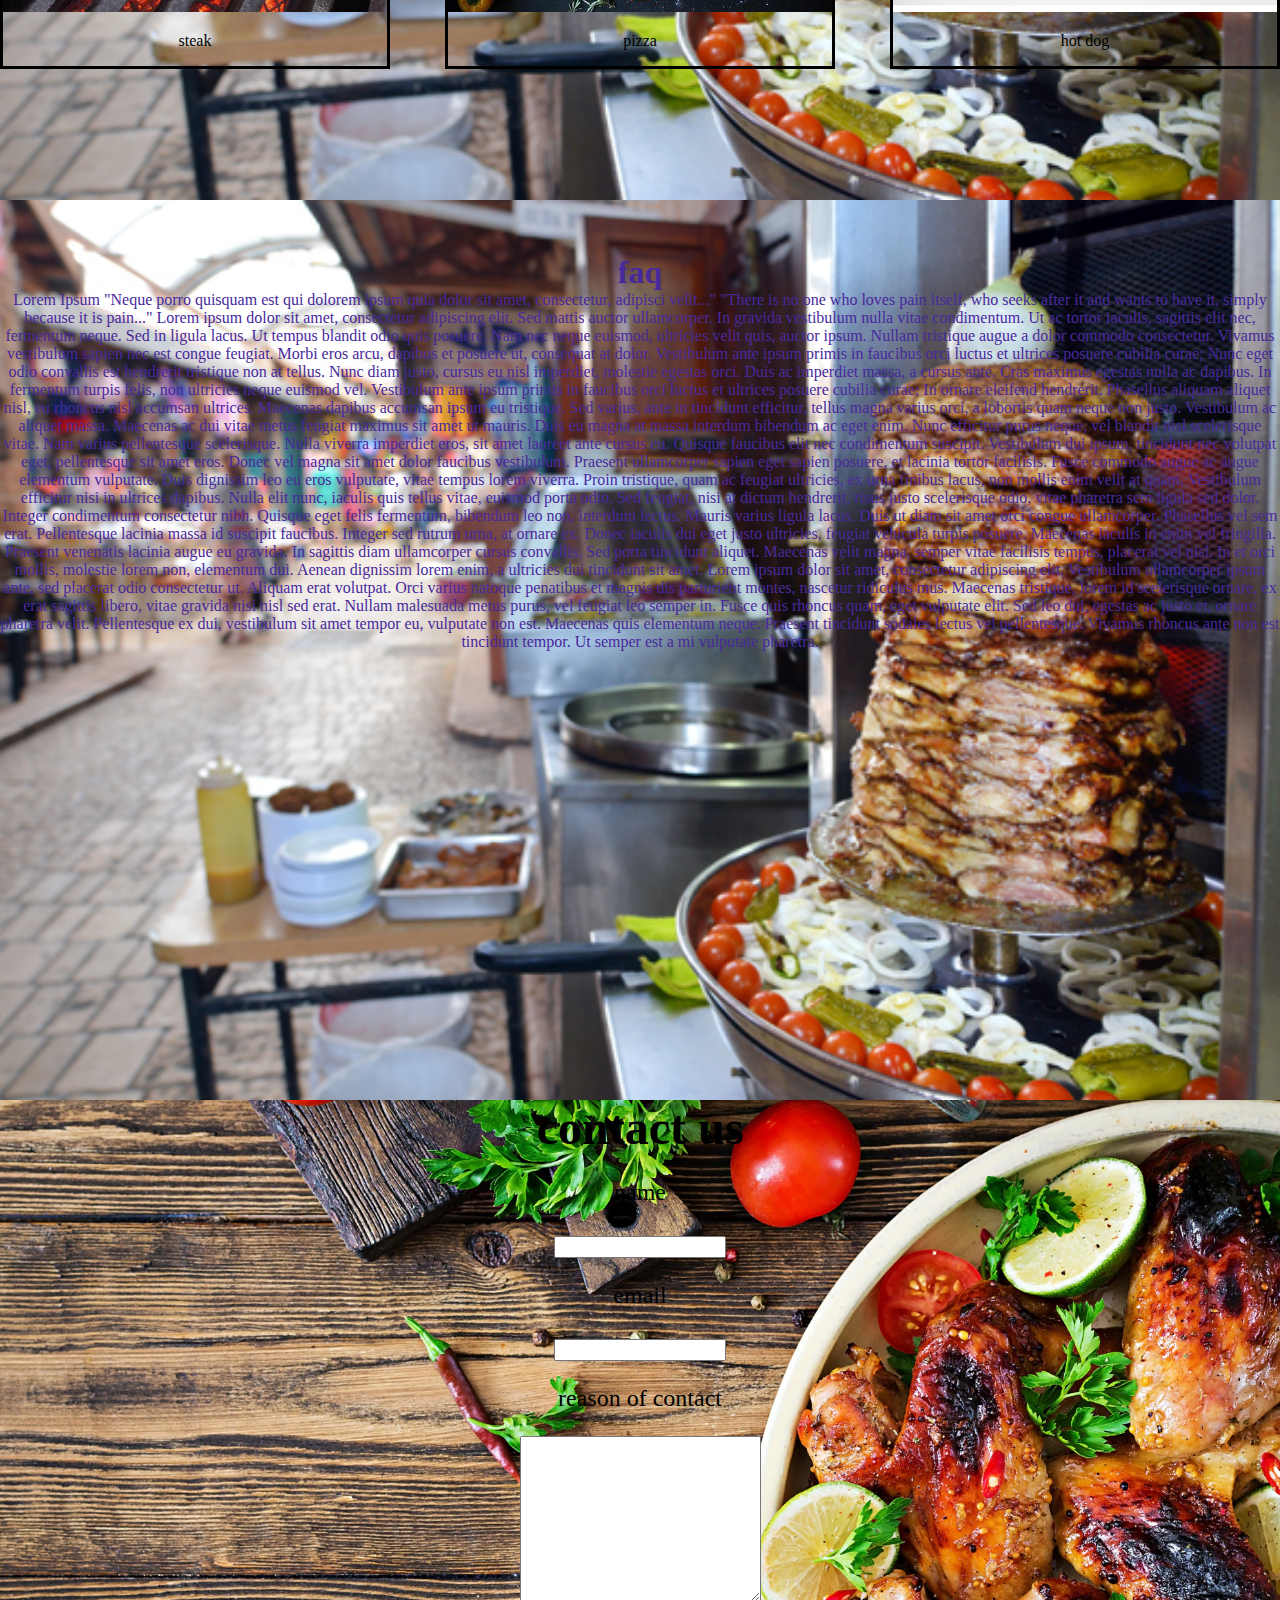
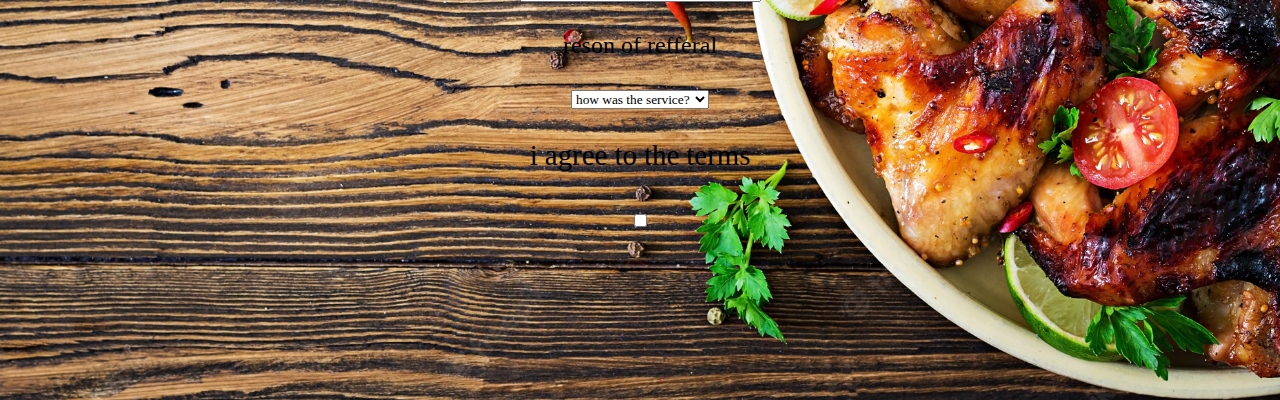
==== commit a54585ea: "4" ====
--- a/index.html
+++ b/index.html
@@ -94,52 +94,58 @@
 
     <div id="faq">
       <br><br><br>
-      <h1 id="faq1">
-        faq
-      </h1>
-      Lorem Ipsum
-      "Neque porro quisquam est qui dolorem ipsum quia dolor sit amet, consectetur, adipisci velit..."
-      "There is no one who loves pain itself, who seeks after it and wants to have it, simply because it is pain..."
-      Lorem ipsum dolor sit amet, consectetur adipiscing elit. Sed mattis auctor ullamcorper. In gravida vestibulum
-      nulla vitae condimentum. Ut ac tortor iaculis, sagittis elit nec, fermentum neque. Sed in ligula lacus. Ut tempus
-      blandit odio quis posuere. Nam nec neque euismod, ultricies velit quis, auctor ipsum. Nullam tristique augue a
-      dolor commodo consectetur. Vivamus vestibulum sapien nec est congue feugiat. Morbi eros arcu, dapibus et posuere
-      ut, consequat at dolor. Vestibulum ante ipsum primis in faucibus orci luctus et ultrices posuere cubilia curae;
-      Nunc eget odio convallis est hendrerit tristique non at tellus. Nunc diam justo, cursus eu nisl imperdiet,
-      molestie egestas orci. Duis ac imperdiet massa, a cursus ante. Cras maximus egestas nulla ac dapibus.
+      <div id="faq2">
+        <h1 id="faq1">
+          faq
+        </h1>
+        Lorem Ipsum
+        "Neque porro quisquam est qui dolorem ipsum quia dolor sit amet, consectetur, adipisci velit..."
+        "There is no one who loves pain itself, who seeks after it and wants to have it, simply because it is pain..."
+        Lorem ipsum dolor sit amet, consectetur adipiscing elit. Sed mattis auctor ullamcorper. In gravida vestibulum
+        nulla vitae condimentum. Ut ac tortor iaculis, sagittis elit nec, fermentum neque. Sed in ligula lacus. Ut
+        tempus
+        blandit odio quis posuere. Nam nec neque euismod, ultricies velit quis, auctor ipsum. Nullam tristique augue a
+        dolor commodo consectetur. Vivamus vestibulum sapien nec est congue feugiat. Morbi eros arcu, dapibus et posuere
+        ut, consequat at dolor. Vestibulum ante ipsum primis in faucibus orci luctus et ultrices posuere cubilia curae;
+        Nunc eget odio convallis est hendrerit tristique non at tellus. Nunc diam justo, cursus eu nisl imperdiet,
+        molestie egestas orci. Duis ac imperdiet massa, a cursus ante. Cras maximus egestas nulla ac dapibus.
 
-      In fermentum turpis felis, non ultricies neque euismod vel. Vestibulum ante ipsum primis in faucibus orci luctus
-      et ultrices posuere cubilia curae; In ornare eleifend hendrerit. Phasellus aliquam aliquet nisl, eu rhoncus nisl
-      accumsan ultrices. Maecenas dapibus accumsan ipsum eu tristique. Sed varius, ante in tincidunt efficitur, tellus
-      magna varius orci, a lobortis quam neque non justo. Vestibulum ac aliquet massa. Maecenas ac dui vitae metus
-      feugiat maximus sit amet ut mauris. Duis eu magna at massa interdum bibendum ac eget enim. Nunc efficitur purus
-      neque, vel blandit nisl scelerisque vitae. Nam varius pellentesque scelerisque. Nulla viverra imperdiet eros, sit
-      amet laoreet ante cursus eu. Quisque faucibus elit nec condimentum suscipit. Vestibulum dui ipsum, tincidunt nec
-      volutpat eget, pellentesque sit amet eros. Donec vel magna sit amet dolor faucibus vestibulum.
+        In fermentum turpis felis, non ultricies neque euismod vel. Vestibulum ante ipsum primis in faucibus orci luctus
+        et ultrices posuere cubilia curae; In ornare eleifend hendrerit. Phasellus aliquam aliquet nisl, eu rhoncus nisl
+        accumsan ultrices. Maecenas dapibus accumsan ipsum eu tristique. Sed varius, ante in tincidunt efficitur, tellus
+        magna varius orci, a lobortis quam neque non justo. Vestibulum ac aliquet massa. Maecenas ac dui vitae metus
+        feugiat maximus sit amet ut mauris. Duis eu magna at massa interdum bibendum ac eget enim. Nunc efficitur purus
+        neque, vel blandit nisl scelerisque vitae. Nam varius pellentesque scelerisque. Nulla viverra imperdiet eros,
+        sit
+        amet laoreet ante cursus eu. Quisque faucibus elit nec condimentum suscipit. Vestibulum dui ipsum, tincidunt nec
+        volutpat eget, pellentesque sit amet eros. Donec vel magna sit amet dolor faucibus vestibulum.
 
-      Praesent ullamcorper sapien eget sapien posuere, et lacinia tortor facilisis. Fusce commodo augue ac augue
-      elementum vulputate. Duis dignissim leo eu eros vulputate, vitae tempus lorem viverra. Proin tristique, quam ac
-      feugiat ultricies, ex urna finibus lacus, non mollis enim velit at quam. Vestibulum efficitur nisi in ultrices
-      dapibus. Nulla elit nunc, iaculis quis tellus vitae, euismod porta odio. Sed feugiat, nisi at dictum hendrerit,
-      risus justo scelerisque odio, vitae pharetra sem ligula sed dolor. Integer condimentum consectetur nibh. Quisque
-      eget felis fermentum, bibendum leo non, interdum lectus. Mauris varius ligula lacus. Duis ut diam sit amet orci
-      congue ullamcorper.
+        Praesent ullamcorper sapien eget sapien posuere, et lacinia tortor facilisis. Fusce commodo augue ac augue
+        elementum vulputate. Duis dignissim leo eu eros vulputate, vitae tempus lorem viverra. Proin tristique, quam ac
+        feugiat ultricies, ex urna finibus lacus, non mollis enim velit at quam. Vestibulum efficitur nisi in ultrices
+        dapibus. Nulla elit nunc, iaculis quis tellus vitae, euismod porta odio. Sed feugiat, nisi at dictum hendrerit,
+        risus justo scelerisque odio, vitae pharetra sem ligula sed dolor. Integer condimentum consectetur nibh. Quisque
+        eget felis fermentum, bibendum leo non, interdum lectus. Mauris varius ligula lacus. Duis ut diam sit amet orci
+        congue ullamcorper.
 
-      Phasellus vel sem erat. Pellentesque lacinia massa id suscipit faucibus. Integer sed rutrum urna, at ornare ex.
-      Donec iaculis dui eget justo ultricies, feugiat vehicula turpis posuere. Maecenas iaculis in enim vel fringilla.
-      Praesent venenatis lacinia augue eu gravida. In sagittis diam ullamcorper cursus convallis. Sed porta tincidunt
-      aliquet. Maecenas velit magna, semper vitae facilisis tempus, placerat vel nisl. In et orci mollis, molestie lorem
-      non, elementum dui. Aenean dignissim lorem enim, a ultricies dui tincidunt sit amet. Lorem ipsum dolor sit amet,
-      consectetur adipiscing elit.
+        Phasellus vel sem erat. Pellentesque lacinia massa id suscipit faucibus. Integer sed rutrum urna, at ornare ex.
+        Donec iaculis dui eget justo ultricies, feugiat vehicula turpis posuere. Maecenas iaculis in enim vel fringilla.
+        Praesent venenatis lacinia augue eu gravida. In sagittis diam ullamcorper cursus convallis. Sed porta tincidunt
+        aliquet. Maecenas velit magna, semper vitae facilisis tempus, placerat vel nisl. In et orci mollis, molestie
+        lorem
+        non, elementum dui. Aenean dignissim lorem enim, a ultricies dui tincidunt sit amet. Lorem ipsum dolor sit amet,
+        consectetur adipiscing elit.
 
-      Vestibulum ullamcorper ipsum ante, sed placerat odio consectetur ut. Aliquam erat volutpat. Orci varius natoque
-      penatibus et magnis dis parturient montes, nascetur ridiculus mus. Maecenas tristique, lorem id scelerisque
-      ornare, ex erat sagittis libero, vitae gravida nisi nisl sed erat. Nullam malesuada metus purus, vel feugiat leo
-      semper in. Fusce quis rhoncus quam, eget vulputate elit. Sed leo dui, egestas ac justo et, ornare pharetra velit.
-      Pellentesque ex dui, vestibulum sit amet tempor eu, vulputate non est. Maecenas quis elementum neque. Praesent
-      tincidunt sodales lectus vel pellentesque. Vivamus rhoncus ante non est tincidunt tempor. Ut semper est a mi
-      vulputate pharetra.
+        Vestibulum ullamcorper ipsum ante, sed placerat odio consectetur ut. Aliquam erat volutpat. Orci varius natoque
+        penatibus et magnis dis parturient montes, nascetur ridiculus mus. Maecenas tristique, lorem id scelerisque
+        ornare, ex erat sagittis libero, vitae gravida nisi nisl sed erat. Nullam malesuada metus purus, vel feugiat leo
+        semper in. Fusce quis rhoncus quam, eget vulputate elit. Sed leo dui, egestas ac justo et, ornare pharetra
+        velit.
+        Pellentesque ex dui, vestibulum sit amet tempor eu, vulputate non est. Maecenas quis elementum neque. Praesent
+        tincidunt sodales lectus vel pellentesque. Vivamus rhoncus ante non est tincidunt tempor. Ut semper est a mi
+        vulputate pharetra.
 
+      </div>
     </div>
   </div>
 
--- a/styles.css
+++ b/styles.css
@@ -1,3 +1,7 @@
+* {
+    font-family: Cambria, Cochin, Georgia, Times, 'Times New Roman', serif;
+}
+
 body {
     margin: 0;
 
@@ -17,6 +21,13 @@
 
 }
 
+span {
+    border-style: solid;
+    color: blue;
+    background-color: rgba(250, 235, 215, 0.604);
+
+}
+
 
 #menu {
     text-align: center;
@@ -24,12 +35,11 @@
 }
 
 .nav-tool {
-    background-color: rgba(245, 245, 220, 0.586);
+
     display: flex;
     justify-content: space-around;
     margin-left: 50%;
-    border-style: solid;
-    color: black;
+
     margin-top: 0;
     margin-bottom: 0;
     margin-right: o;
@@ -56,6 +66,7 @@
     width: 35vw;
     text-align: center;
     min-width: min-content;
+    font-size: x-large;
 }
 
 
@@ -113,6 +124,10 @@
     position: relative;
     text-align: center;
     color: rgb(72, 41, 156);
+}
+
+#faq {
+    height: 59vh;
 }
 
 #faq:hover {
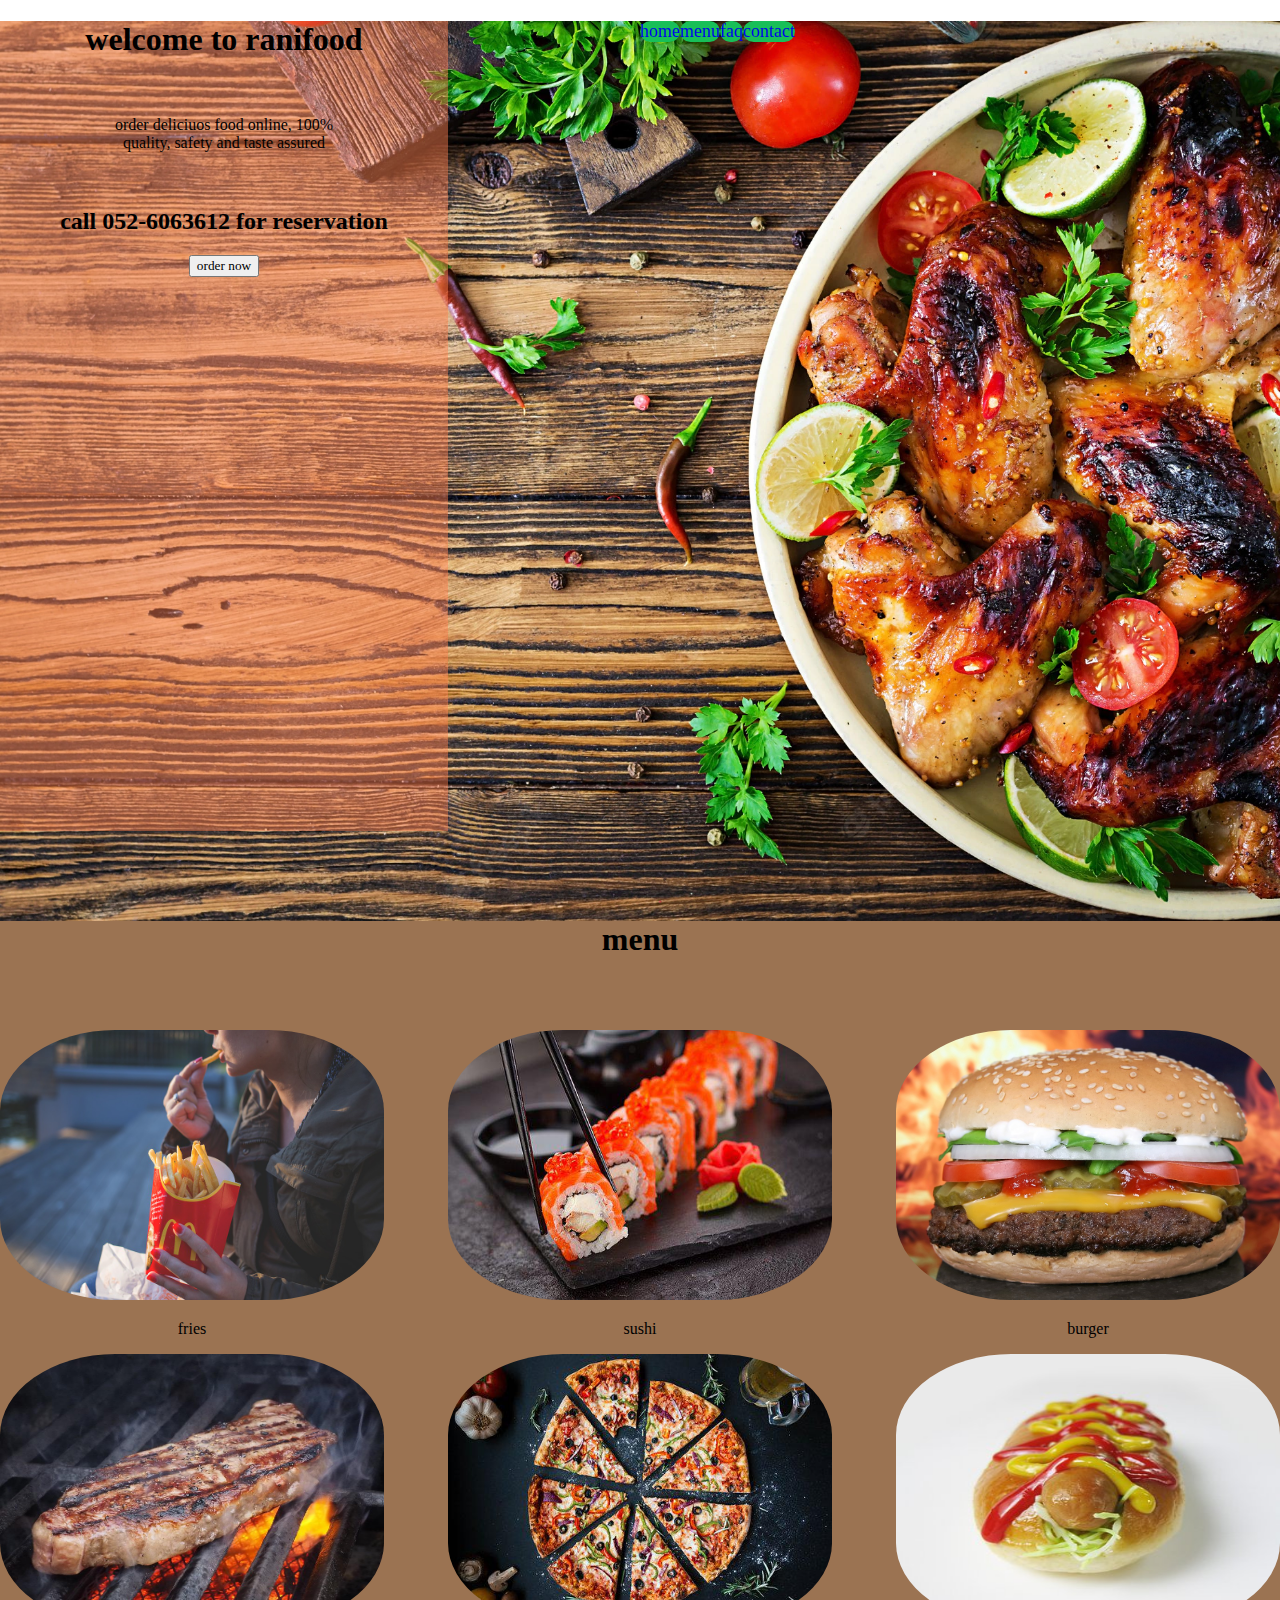
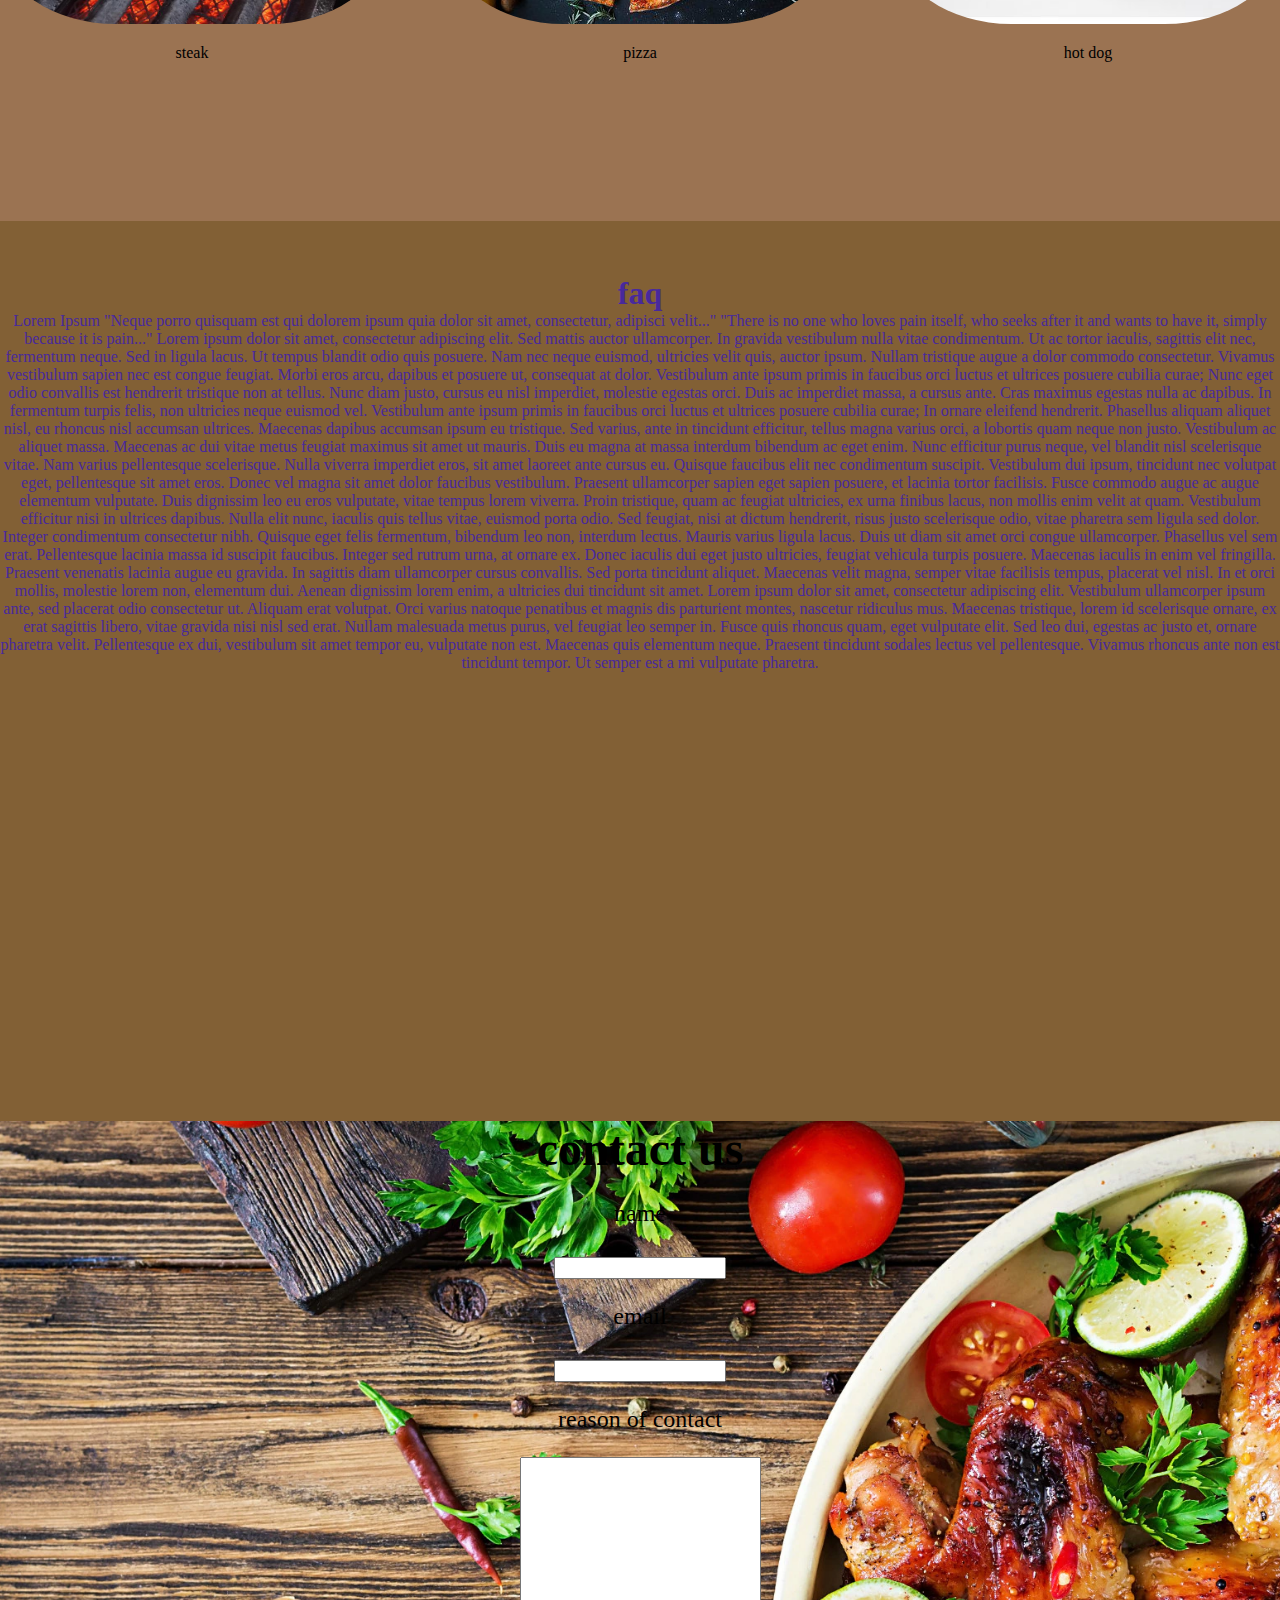
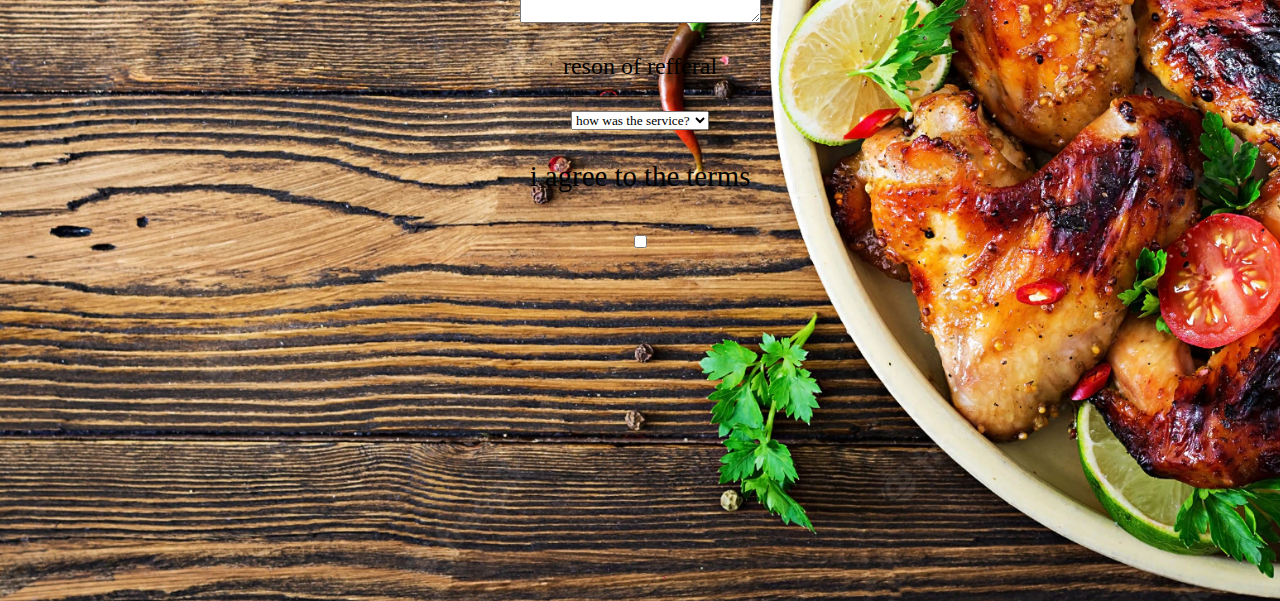
==== commit b9a4eff2: "5" ====
--- a/index.html
+++ b/index.html
@@ -157,7 +157,7 @@
       <p>email</p>
       <input type="email" name="" id="email1">
       <p>reason of contact</p>
-      <textarea name="" id="" cols="30" rows="10"></textarea>
+      <textarea class="texterea1" name="" id="" cols="30" rows="10"></textarea>
       <br>
       <p>reson of refferal</p>
       <select name="reson of refferal" id="">
--- a/styles.css
+++ b/styles.css
@@ -22,9 +22,11 @@
 }
 
 span {
-    border-style: solid;
+
     color: blue;
-    background-color: rgba(250, 235, 215, 0.604);
+    background-color: rgb(24, 191, 88);
+    border-radius: 10rem;
+
 
 }
 
@@ -42,9 +44,14 @@
 
     margin-top: 0;
     margin-bottom: 0;
-    margin-right: o;
-
-}
+    margin-right: 0;
+    position: fixed;
+    font-size: large;
+
+
+}
+
+
 
 
 
@@ -66,7 +73,7 @@
     width: 35vw;
     text-align: center;
     min-width: min-content;
-    font-size: x-large;
+
 }
 
 
@@ -75,10 +82,11 @@
 .food img {
     width: 30vw;
     height: 30vh;
+    border-radius: 30%;
 }
 
 .container2 {
-    background-image: url(/background2.jpg);
+    background-color: rgba(144, 99, 62, 0.897);
     background-position: center;
     background-repeat: no-repeat;
     background-size: cover;
@@ -99,14 +107,16 @@
 }
 
 .food1 {
-    border-style: solid;
+
     color: black;
     padding-bottom: 0%;
 }
 
 .food1:hover {
-    border-style: dashed;
-    color: aquamarine;
+    border-style: solid;
+    color: rgb(113, 8, 13);
+    transform: scale(1.2);
+    background-color: aliceblue;
 }
 
 
@@ -114,13 +124,13 @@
 
 
 .container3 {
-    background-image: url(/background2.jpg);
+    background-color: rgba(113, 74, 25, 0.877);
     background-position: center;
     background-repeat: no-repeat;
     background-size: cover;
     height: 100vh;
     width: 100wh;
-    z-index: 2;
+
     position: relative;
     text-align: center;
     color: rgb(72, 41, 156);
@@ -151,9 +161,9 @@
     background-position: center;
     background-repeat: no-repeat;
     background-size: cover;
-    height: 100vh;
+    height: 120vh;
     width: 100wh;
-    z-index: 2;
+
     position: relative;
     text-align: center;
     font-size: x-large;
@@ -176,6 +186,12 @@
 }
 
 #email1:hover {
+    transition-duration: 3000ms;
+    background-color: brown;
+
+}
+
+.texterea1:hover {
     transition-duration: 3000ms;
     background-color: brown;
 
@@ -202,13 +218,17 @@
 
 }
 
+
+
+@media only screen and (max-width:560px) {
+    #faq2 {
+        font-size: 60%;
+    }
+}
+
 @media only screen and (max-width:400px) {
-    .nav-to {
-        background-image: url(/background.webp);
-        height: 50vh;
-        width: 50vw;
-        background-repeat: no-repeat;
-
+    .nav-tool {
+        margin-right: 30%;
+        font-size: small;
     }
-
 }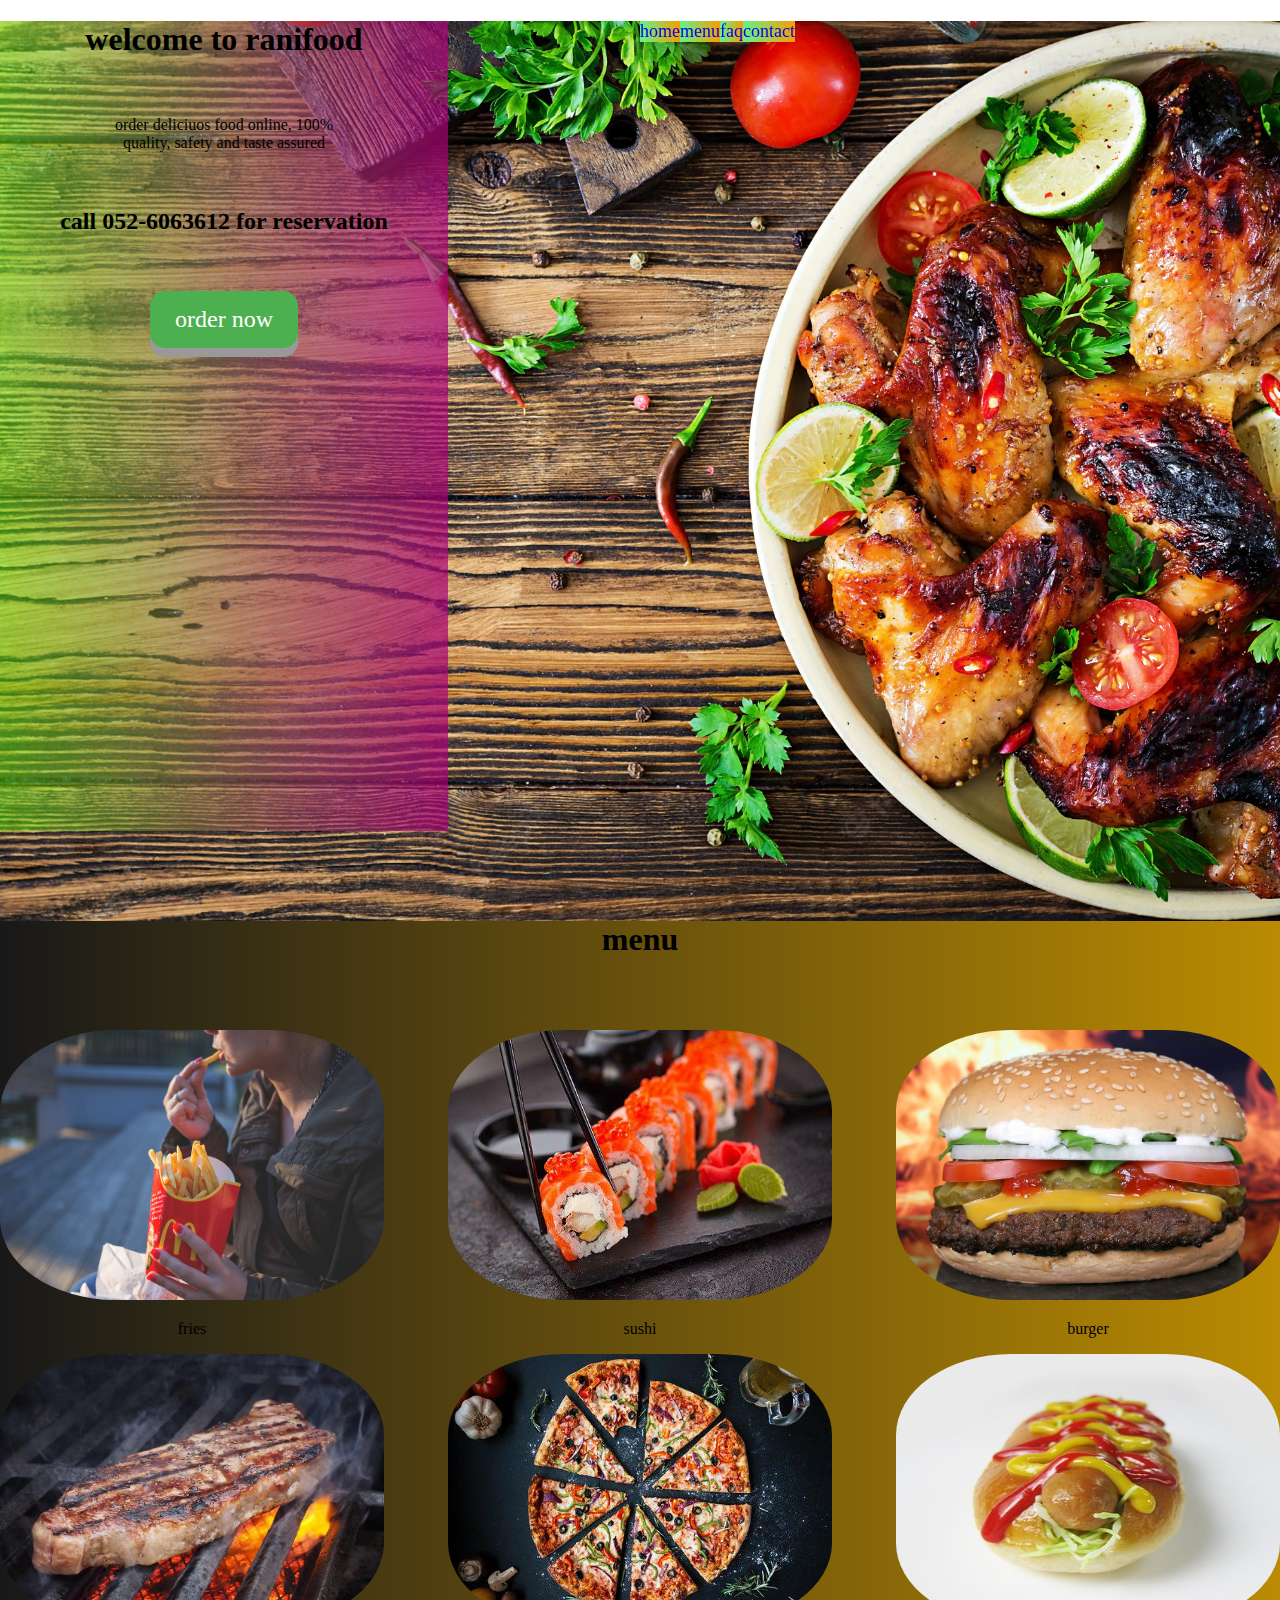
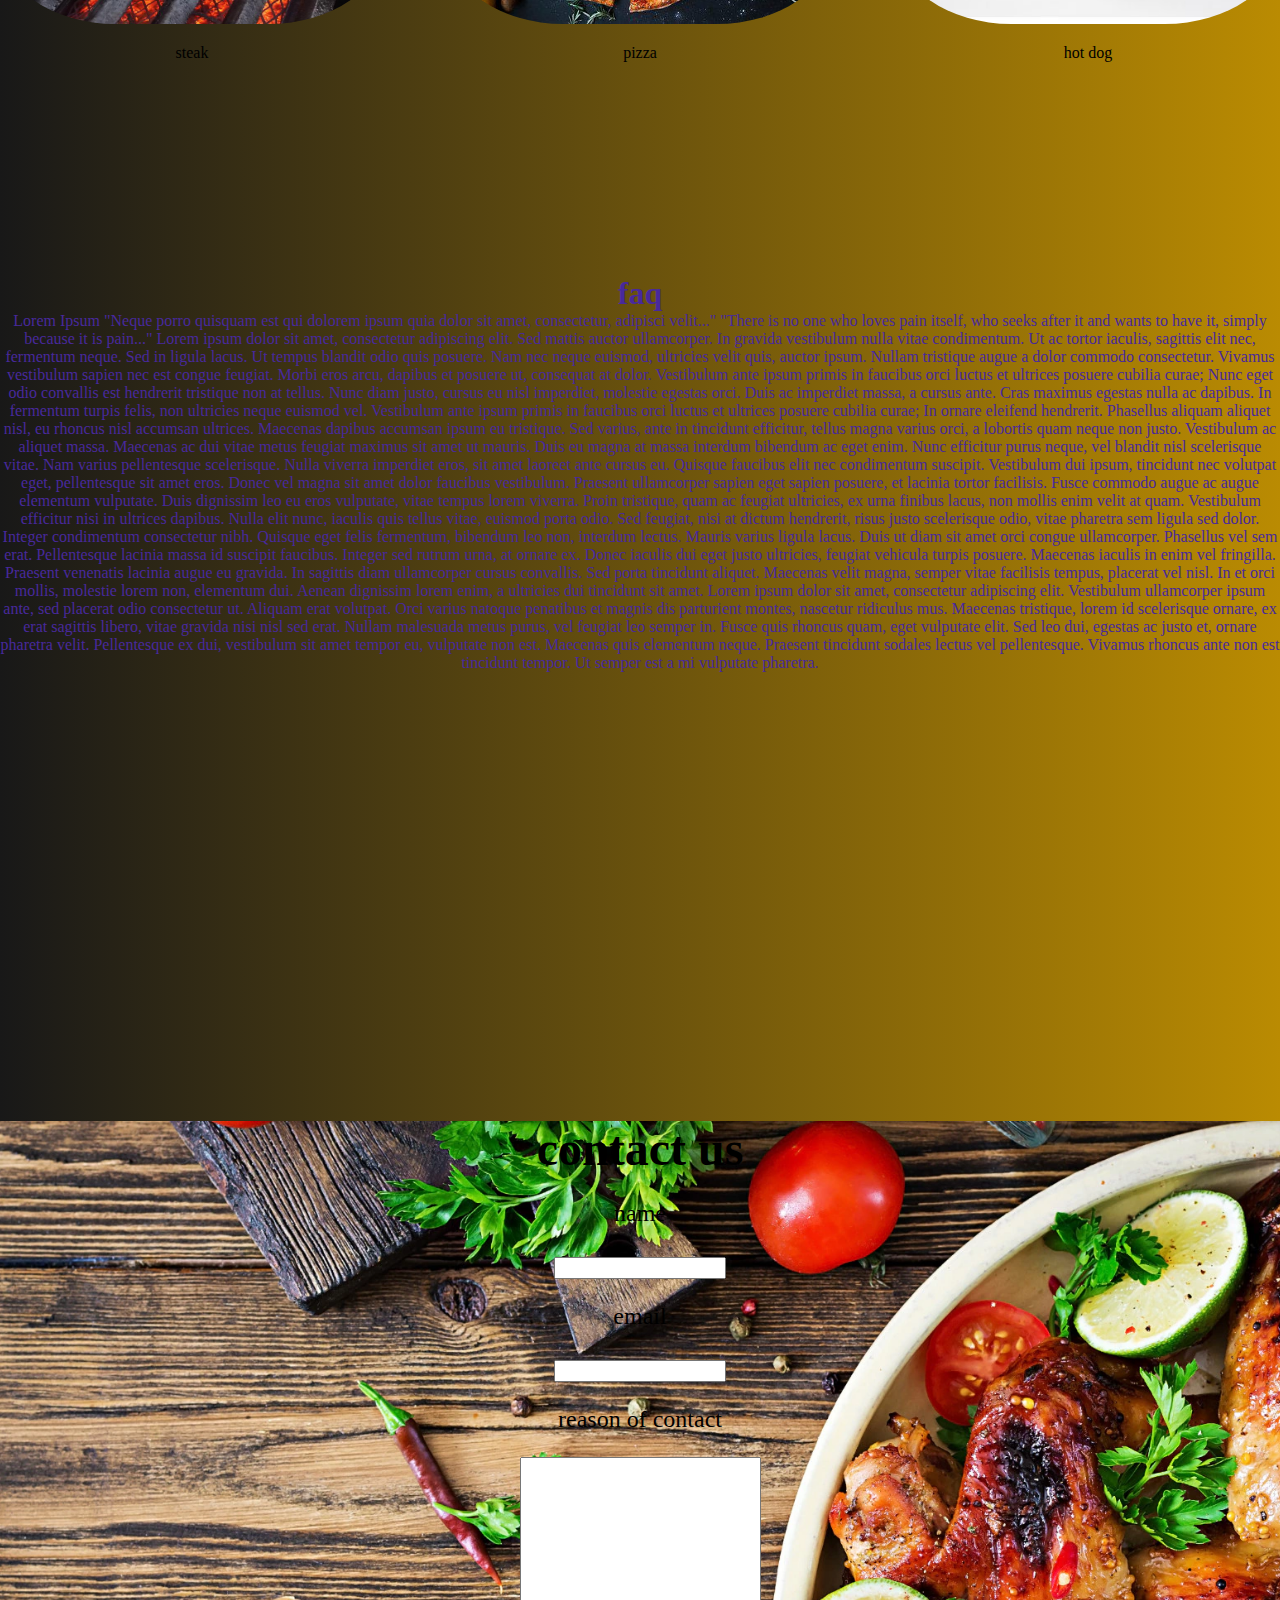
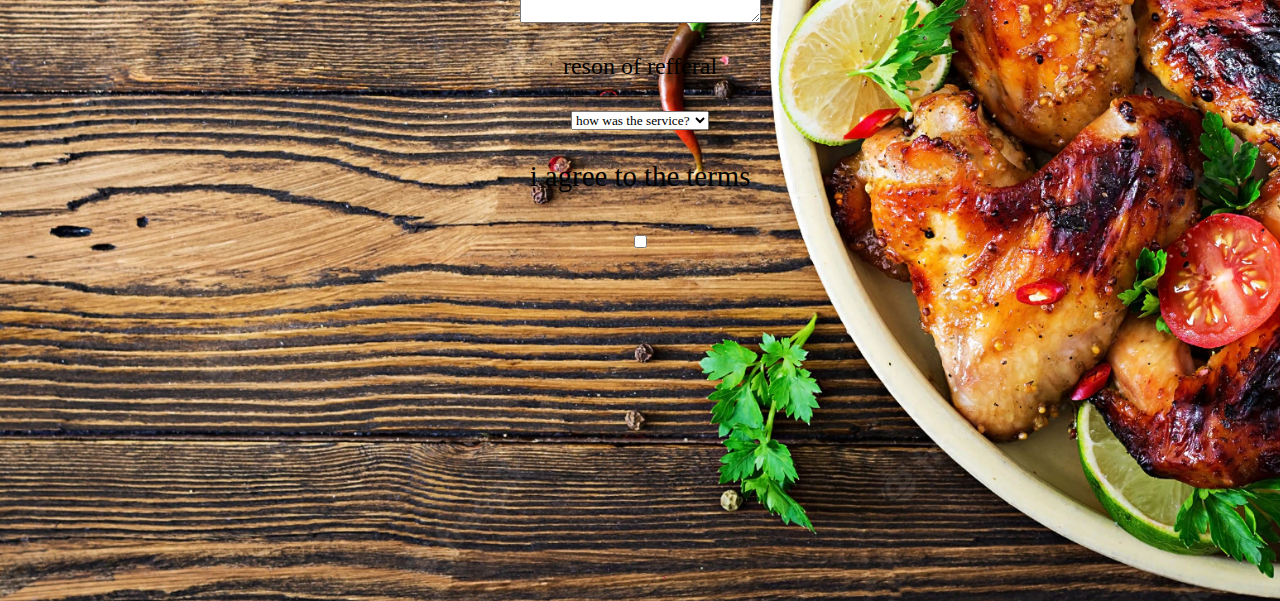
==== commit 94bc8225: "6" ====
--- a/index.html
+++ b/index.html
@@ -37,6 +37,7 @@
       <br />
       <br />
       <h2>call 052-6063612 for reservation</h2>
+      <br><br>
       <button id="first-button" type="button" onclick="alert('Hello world!')">order now</button>
       <br>
       <br><br>
--- a/styles.css
+++ b/styles.css
@@ -21,11 +21,32 @@
 
 }
 
+
+
+#first-button {
+    display: inline-block;
+    padding: 15px 25px;
+    font-size: 24px;
+    cursor: pointer;
+    text-align: center;
+    text-decoration: none;
+    outline: none;
+    color: #fff;
+    background-color: #4CAF50;
+    border: none;
+    border-radius: 15px;
+    box-shadow: 0 9px #999;
+}
+
 span {
 
-    color: blue;
-    background-color: rgb(24, 191, 88);
-    border-radius: 10rem;
+    background: #f79d00;
+    /* fallback for old browsers */
+    background: -webkit-linear-gradient(to right, #64f38c, #f79d00);
+    /* Chrome 10-25, Safari 5.1-6 */
+    background: linear-gradient(to right, #64f38c, #f79d00);
+    /* W3C, IE 10+/ Edge, Firefox 16+, Chrome 26+, Opera 12+, Safari 7+ */
+
 
 
 }
@@ -68,13 +89,21 @@
 }
 
 .homesection {
-    background-color: rgba(255, 127, 80, 0.47);
+    background: #a80077;
+    /* fallback for old browsers */
+    background: -webkit-linear-gradient(to right, #66ff008crgba(168, 0, 118, 0.488)77);
+    /* Chrome 10-25, Safari 5.1-6 */
+    background: linear-gradient(to right, #66ff0072, #a80076b3);
+    /* W3C, IE 10+/ Edge, Firefox 16+, Chrome 26+, Opera 12+, Safari 7+ */
+
     height: 90vh;
     width: 35vw;
     text-align: center;
     min-width: min-content;
 
-}
+
+}
+
 
 
 
@@ -86,7 +115,13 @@
 }
 
 .container2 {
-    background-color: rgba(144, 99, 62, 0.897);
+    background: #BA8B02;
+    /* fallback for old browsers */
+    background: -webkit-linear-gradient(to right, #181818, #BA8B02);
+    /* Chrome 10-25, Safari 5.1-6 */
+    background: linear-gradient(to right, #181818, #BA8B02);
+    /* W3C, IE 10+/ Edge, Firefox 16+, Chrome 26+, Opera 12+, Safari 7+ */
+
     background-position: center;
     background-repeat: no-repeat;
     background-size: cover;
@@ -97,6 +132,8 @@
 
 
 }
+
+
 
 .food {
     display: flex;
@@ -116,7 +153,13 @@
     border-style: solid;
     color: rgb(113, 8, 13);
     transform: scale(1.2);
-    background-color: aliceblue;
+    background: #C02425;
+    /* fallback for old browsers */
+    background: -webkit-linear-gradient(to right, #F0CB35, #C02425);
+    /* Chrome 10-25, Safari 5.1-6 */
+    background: linear-gradient(to right, #F0CB35, #C02425);
+    /* W3C, IE 10+/ Edge, Firefox 16+, Chrome 26+, Opera 12+, Safari 7+ */
+
 }
 
 
@@ -124,7 +167,13 @@
 
 
 .container3 {
-    background-color: rgba(113, 74, 25, 0.877);
+    background: #BA8B02;
+    /* fallback for old browsers */
+    background: -webkit-linear-gradient(to right, #181818, #BA8B02);
+    /* Chrome 10-25, Safari 5.1-6 */
+    background: linear-gradient(to right, #181818, #BA8B02);
+    /* W3C, IE 10+/ Edge, Firefox 16+, Chrome 26+, Opera 12+, Safari 7+ */
+
     background-position: center;
     background-repeat: no-repeat;
     background-size: cover;
@@ -197,12 +246,6 @@
 
 }
 
-/* psudo */
-#first-button:hover {
-    background-color: aquamarine;
-    transition-duration: 3000ms;
-
-}
 
 
 
